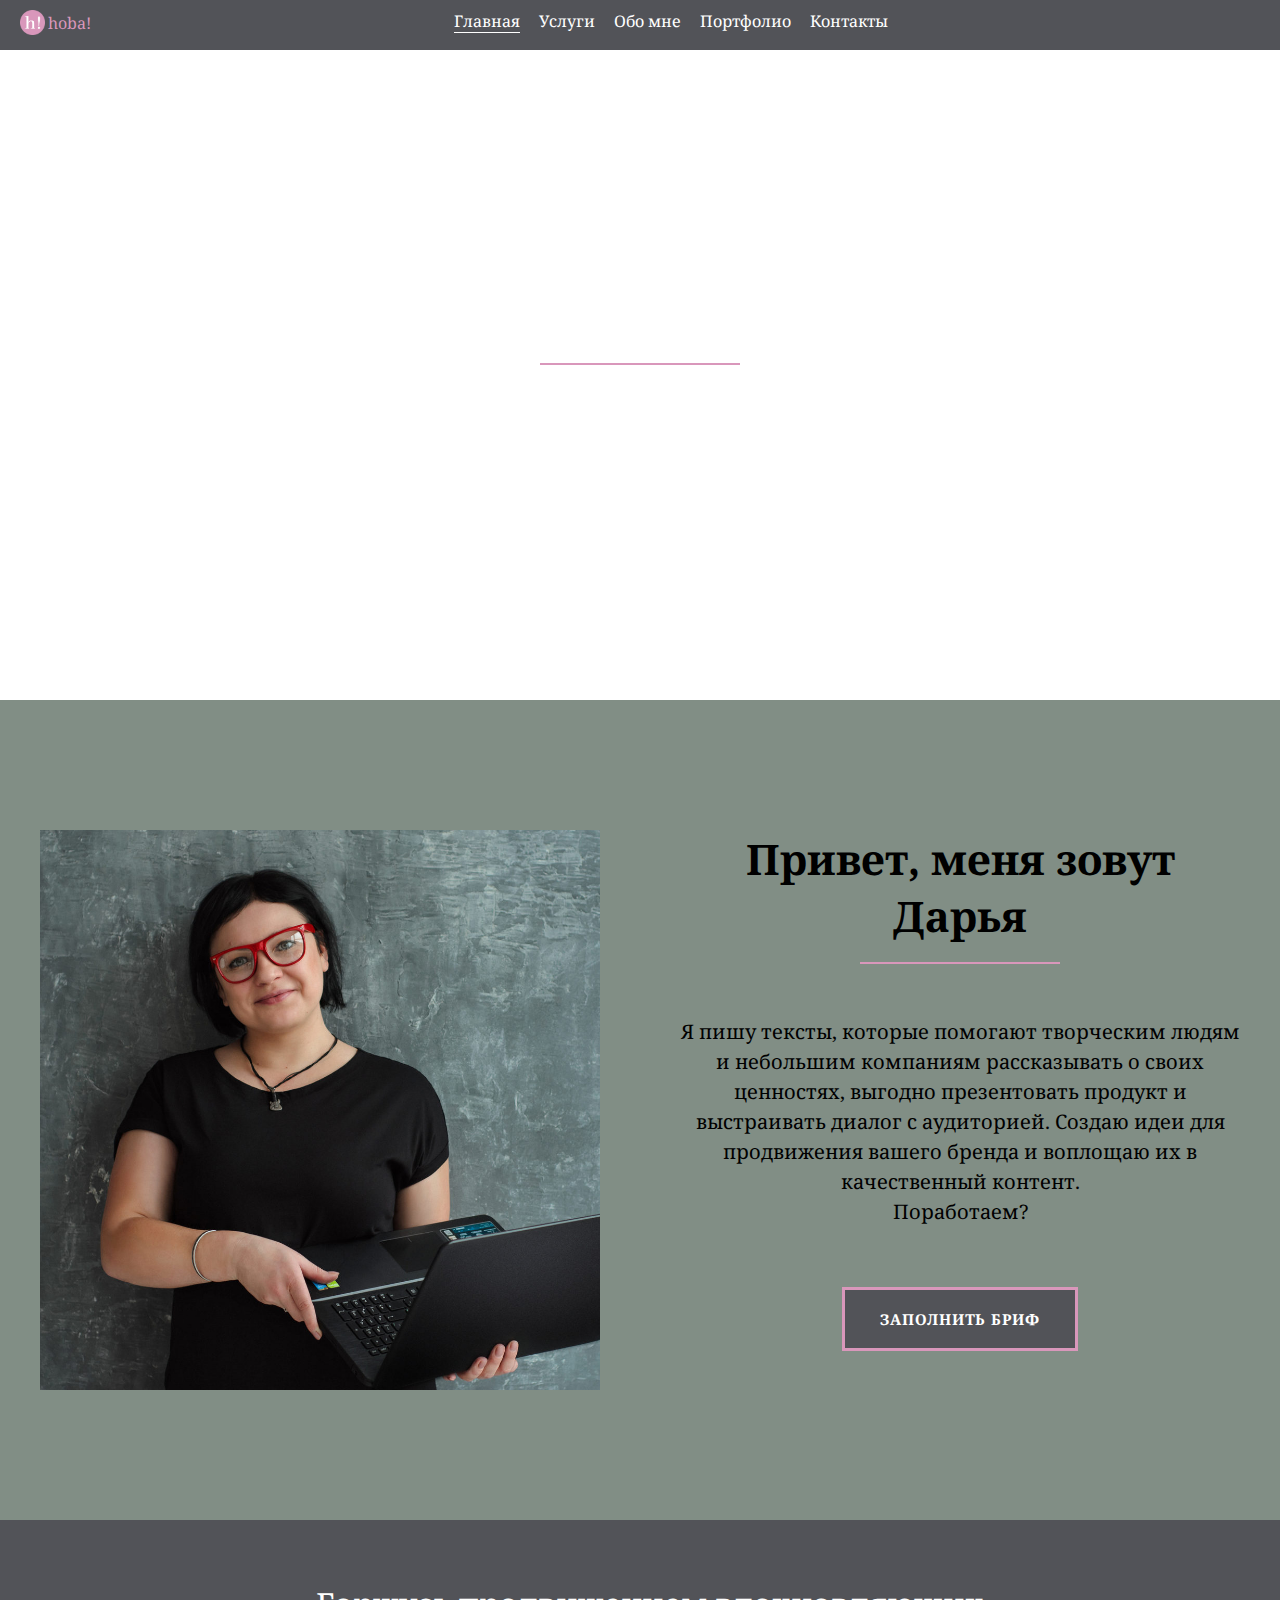
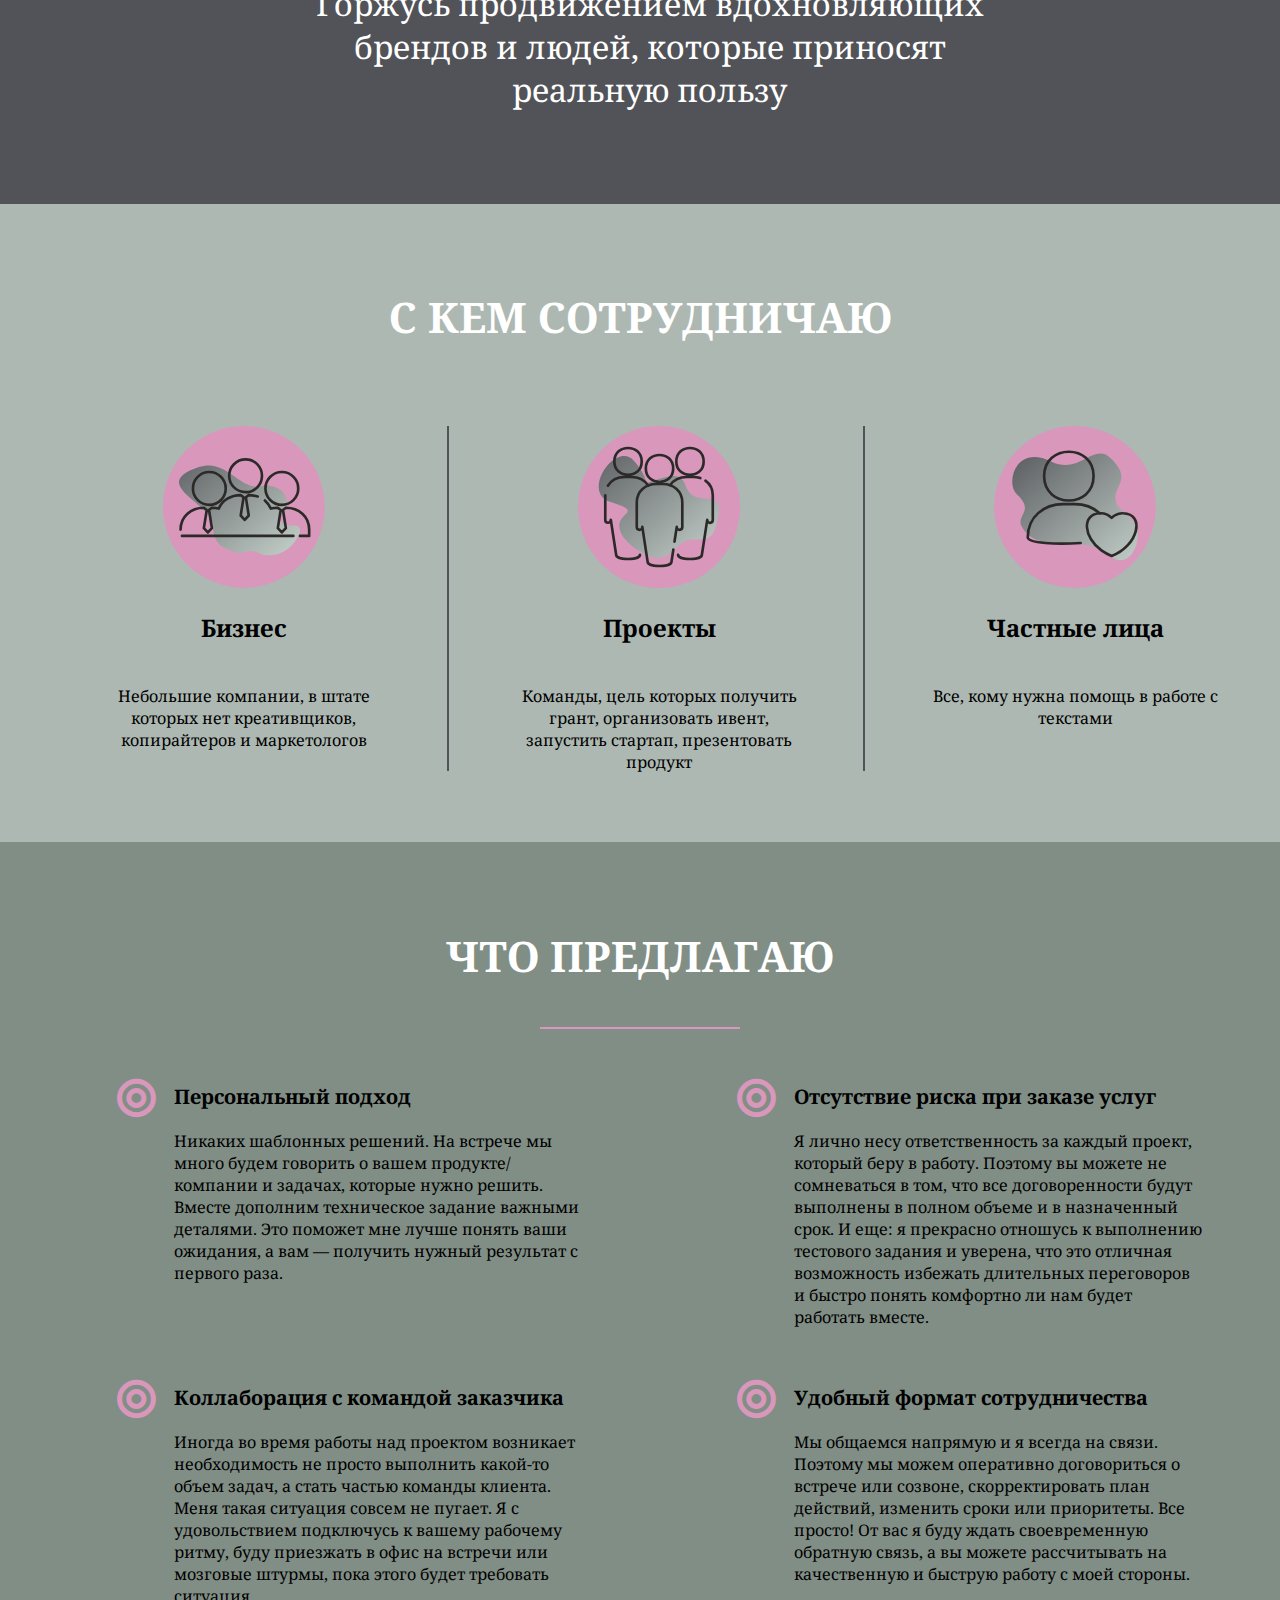
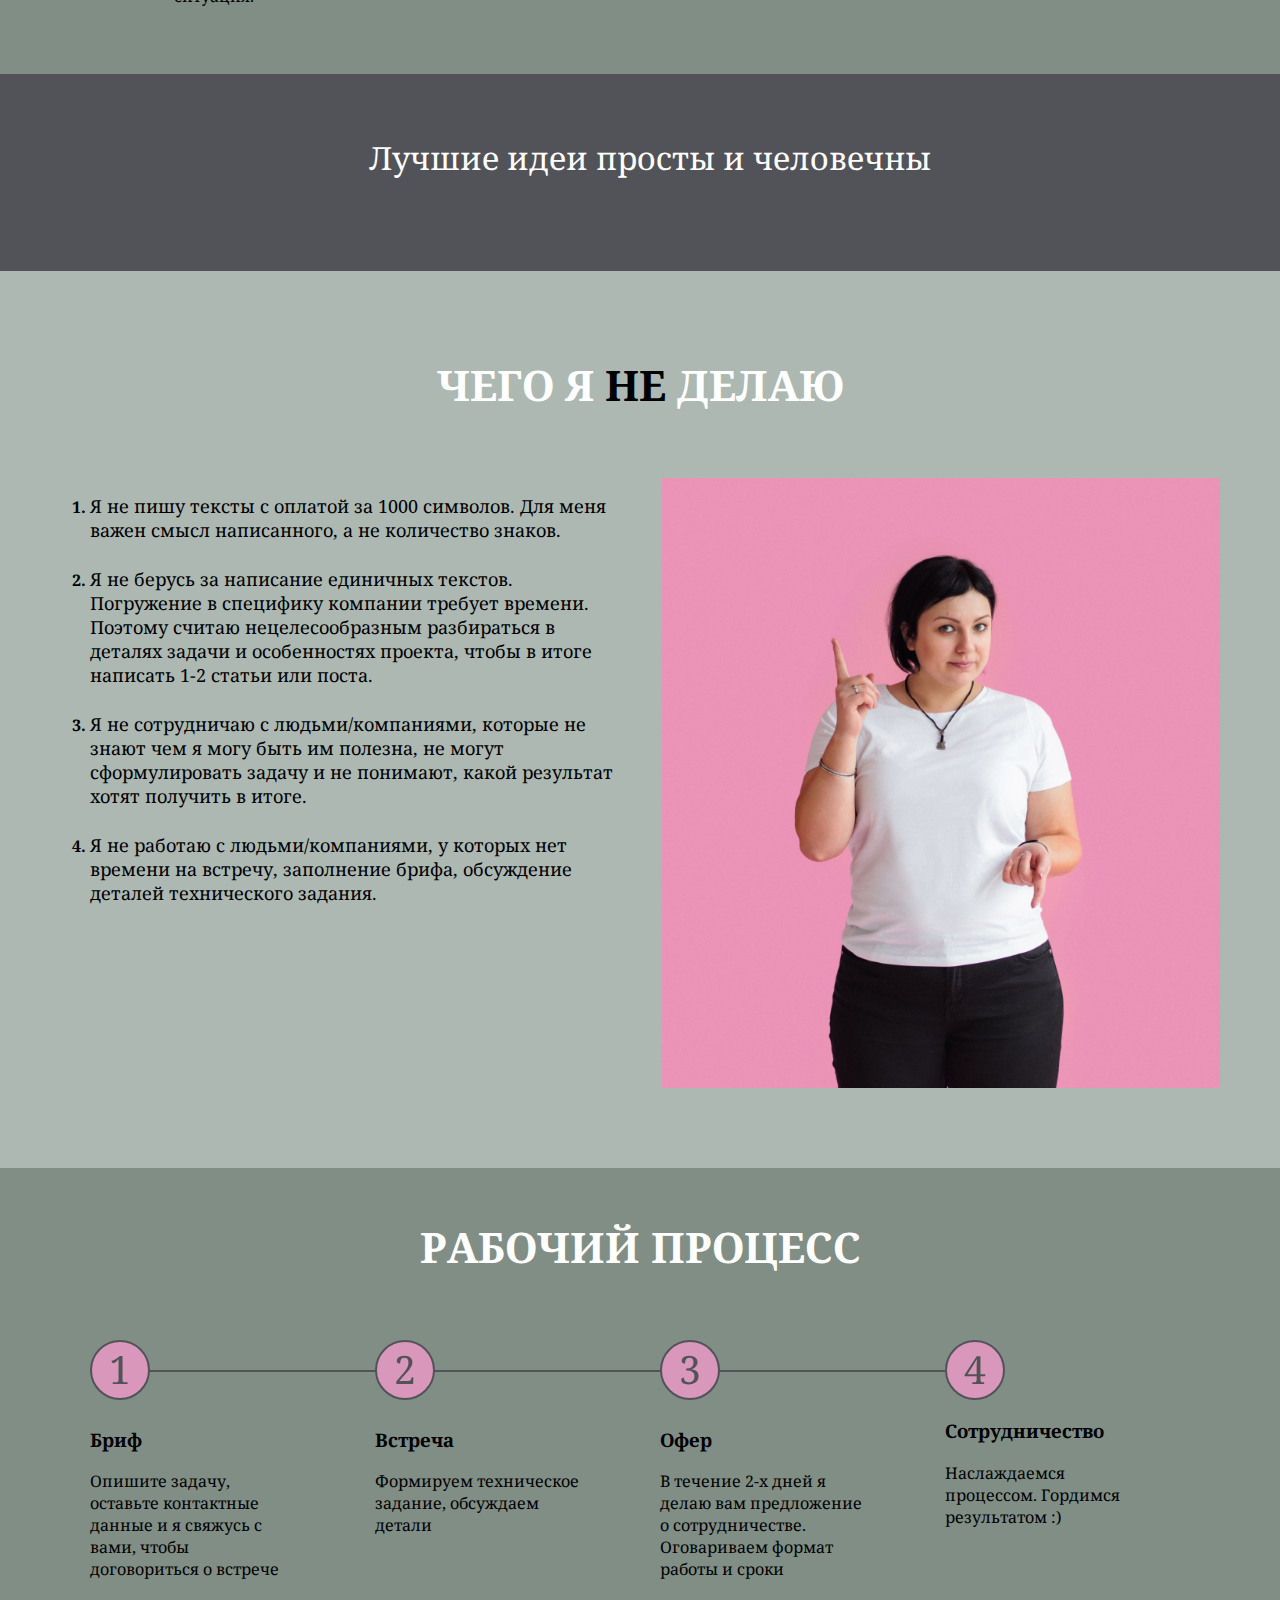
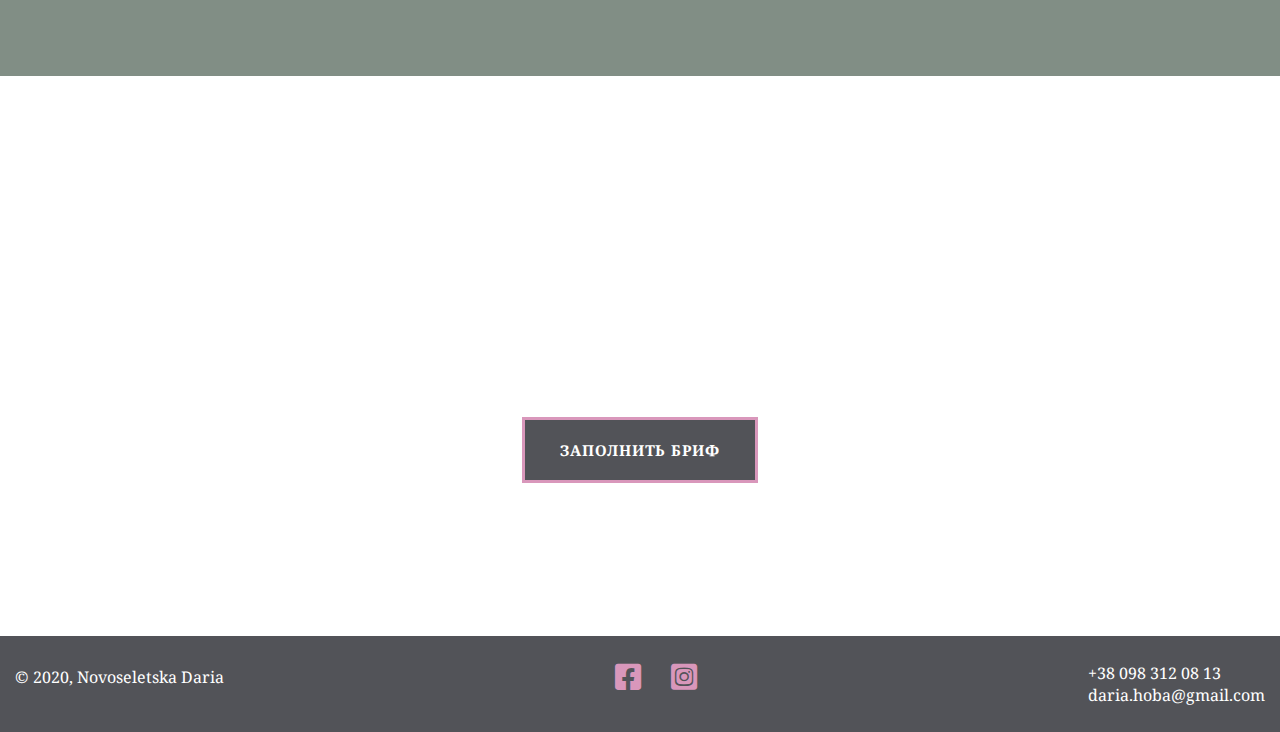
==== index.html @ 4390b363 "fixed small bugs in style" ====
<!DOCTYPE html>
<html lang="en">
<head>
    <meta charset="UTF-8">
    <meta name="viewport" content="width=device-width, initial-scale=1.0">
    <title>Сайт копирайтера</title>
    <link rel="stylesheet" href="./css/style.css">
    <link rel="preconnect" href="https://fonts.gstatic.com">
    <link href="https://fonts.googleapis.com/css2?family=Noto+Serif:ital,wght@0,400;1,700&display=swap" rel="stylesheet">
    <link rel="stylesheet" href="./css/font-awesome.min.css">
    <link rel="shortcut icon" type="image/ico" href="./img/favicon.ico"/>
</head>

<body>
    <header>
        <nav class="nav-container">
<!--Лого и название-->
            <a class="header-logo" href="/"><img src="./img/front-page/logo.png" alt="logo" width="25"/></a>
            <a class="header-text" href="">hoba!</a> 
<!--Меню сайта-->
            <ul class="header-menu">
                <li class="header-menu-item"><a href="index.html" class="active-menu">Главная</a></li>
                <li class="header-menu-item"><a href="services.html">Услуги</a></li>
                <li class="header-menu-item"><a href="about.html">Обо мне</a></li>
                <li class="header-menu-item"><a href="portfolio.html">Портфолио</a></li>
                <li class="header-menu-item"><a href="contacts.html">Контакты</a></li>
            </ul>
        </nav>
    </header>
    <main>

    <!--Шапка сайта-->
        <section class="top-section">
            <h1 class="top-section-name">Копирайтер Дарья Новоселецкая</h1>
            <hr class="top-section-line">
            <p class="top-section-descr">Тексты для креативных предпринимателей и малого бизнеса</p>
        </section>

    <!-- Блок 1 привет-->
        <section class="block-1-container">
            <img src="./img/front-page/my photo.png" alt="my photo" class="block-1-img">
            
            <div class="block-1-right">
                <h2 class="block-1-hello">Привет, меня зовут Дарья</h2>
                <hr class="block-1-line">
                <p class="block-1-deskr">
                    Я пишу тексты, которые помогают творческим людям и небольшим компаниям рассказывать о своих ценностях, выгодно презентовать продукт и выстраивать диалог с аудиторией. Создаю идеи для продвижения вашего бренда и воплощаю их в качественный контент.<br> Поработаем?
                </p>
                <a href="./brief.html" class="pink-btn">Заполнить бриф</a>
            </div>
        </section>

    <!--Блок 2 цитата 1-->
        <section class="block-2-container">
            <h2 class="block-2-name">Цитата</h2>
            <blockquote class="block-2-quote">
                Горжусь продвижением вдохновляющих брендов и людей, которые приносят реальную пользу
            </blockquote>
        </section>

    <!--Блок 3 сотрудничество-->
        <section class="block-3-container">
            <h2 class="block-3-name">С КЕМ СОТРУДНИЧАЮ</h2>
            <ul class="block-3-clients">
                <li class="block-3-clients-item block-3-line">
                    <img src="./img/front-page/01.svg" alt="business">
                    <h3 class="block-3-clients-item-name">Бизнес</h3>
                    <p class="block-3-clients-item-descr">Небольшие компании, в штате которых нет креативщиков, копирайтеров и маркетологов</p>
                </li>
                <li class="block-3-clients-item block-3-line">
                    <img src="./img/front-page/02.svg" alt="projects">
                    <h3 class="block-3-clients-item-name">Проекты</h3>
                    <p class="block-3-clients-item-descr">Команды, цель которых получить грант, организовать ивент, запустить стартап, презентовать продукт</p>
                </li>
                <li class="block-3-clients-item block-3-line">
                    <img src="./img/front-page/03.svg" alt="all another">
                    <h3 class="block-3-clients-item-name">Частные лица</h3>
                    <p class="block-3-clients-item-descr">Все, кому нужна помощь в работе с текстами</p>
                </li>
            </ul>
        </section>

    <!--Блок 4 что предлагаю-->
        <section class="block-4-container">
            <h2 class="block-4-name">ЧТО ПРЕДЛАГАЮ</h2>
            <hr class="block-4-line">
            <ul class="block-4-utp">
                <li class="block-4-utp-item">
                    <div class="block-4-utp-item-fa"><i class="fas fa-bullseye"></i></div>
                    <div>
                        <h3 class="block-4-utp-item-name">Персональный подход</h3>
                        <p>Никаких шаблонных решений. На встрече мы много будем говорить о вашем продукте/компании и задачах, которые нужно решить.
                        Вместе дополним техническое задание важными деталями. Это поможет мне лучше понять ваши ожидания, а вам — получить
                        нужный результат с первого раза.</p>
                    </div>
                </li>
                <li class="block-4-utp-item">
                    <div class="block-4-utp-item-fa"><i class="fas fa-bullseye"></i></div>
                    <div>
                        <h3 class="block-4-utp-item-name">Отсутствие риска при заказе услуг</h3>
                        <p>Я лично несу ответственность за каждый проект, который беру в работу. Поэтому вы можете не сомневаться в том, что все
                        договоренности будут выполнены в полном объеме и в назначенный срок.
                        И еще: я прекрасно отношусь к выполнению тестового задания и уверена, что это отличная возможность избежать длительных
                        переговоров и быстро понять комфортно ли нам будет работать вместе.</p>
                    </div>
                </li>
                <li class="block-4-utp-item">
                    <div class="block-4-utp-item-fa"><i class="fas fa-bullseye"></i></div>
                    <div>
                        <h3 class="block-4-utp-item-name">Коллаборация с командой заказчика</h3>
                        <p>Иногда во время работы над проектом возникает необходимость не просто выполнить какой-то объем задач, а стать частью
                        команды клиента. Меня такая ситуация совсем не пугает. Я с удовольствием подключусь к вашему рабочему ритму, буду
                        приезжать в офис на встречи или мозговые штурмы, пока этого будет требовать ситуация.</p>
                    </div>
                </li>
                <li class="block-4-utp-item">
                    <div class="block-4-utp-item-fa"><i class="fas fa-bullseye"></i></div>
                    <div>
                        <h3 class="block-4-utp-item-name">Удобный формат сотрудничества</h3>
                        <p>Мы общаемся напрямую и я всегда на связи.
                        Поэтому мы можем оперативно договориться о встрече или созвоне, скорректировать план действий, изменить сроки или
                        приоритеты.
                        Все просто! От вас я буду ждать своевременную обратную связь, а вы можете рассчитывать на качественную и быструю работу
                        с моей стороны.</p>
                    </div>
                </li>

            </ul>
        </section>

    <!--Блок 5 цитата 2-->
        <section class="block-5-container">
            <h2 class="block-5-name">Цитата</h2>
            <blockquote class="block-5-quote">Лучшие идеи просты и человечны</blockquote>
        </section>

    <!--Блок 6 не делаю-->
        <section class="block-6-container">
            <h2 class="block-6-name">ЧЕГО Я <span class="block-6-name-ne">НЕ</span> ДЕЛАЮ</h2>
            <div class="block-6-content">
                <ol class="block-6-content-text">
                    <li class="block-6-content-text-number">
                        <span class="block-6-content-text-descr">Я не пишу тексты с оплатой за 1000 символов. Для меня важен смысл написанного, а не количество знаков.</span>
                    </li>
                    <li class="block-6-content-text-number">
                        <span class="block-6-content-text-descr">Я не берусь за написание единичных текстов. Погружение в специфику компании требует времени. Поэтому считаю
                    нецелесообразным разбираться в деталях задачи и особенностях проекта, чтобы в итоге написать 1-2 статьи или поста.</span>
                    </li>
                    <li class="block-6-content-text-number">
                        <span class="block-6-content-text-descr">Я не сотрудничаю с людьми/компаниями, которые не знают чем я могу быть им полезна, не могут сформулировать задачу и не
                    понимают, какой результат хотят получить в итоге.</span>
                    </li>
                    <li class="block-6-content-text-number">
                        <span class="block-6-content-text-descr">Я не работаю с людьми/компаниями, у которых нет времени на встречу, заполнение брифа, обсуждение деталей технического
                    задания.</span> 
                    </li>
                </ol>
                <img src="./img/front-page/block-6-net.jpg" alt="my photo" class="block-6-content-img">
            </div>
        </section>

    <!--Блок 7 рабочий процесс-->
        <section class="block-7-container">
            <h2 class="block-7-name">РАБОЧИЙ ПРОЦЕСС</h2>
            <ul class="block-7-items">
                <li class="block-7-item-process">
                    <div class="block-7-number">1</div>
                    <div class="block-7-line"></div>
                    <h3 class="block-7-header">Бриф</h3>
                    <p class="block-7-descr">Опишите задачу, оставьте контактные данные и я свяжусь с вами, чтобы договориться о встрече</p>
                </li>
                <li class="block-7-item-process">
                    <div class="block-7-number">2</div>
                    <div class="block-7-line"></div>
                    <h3 class="block-7-header">Встреча</h3>
                    <p class="block-7-descr">Формируем техническое задание, обсуждаем детали</p>
                </li>
                <li class="block-7-item-process">
                    <div class="block-7-number">3</div>
                    <div class="block-7-line"></div>
                    <h3 class="block-7-header">Офер</h3>
                    <p class="block-7-descr">В течение 2-х дней я делаю вам предложение о сотрудничестве. Оговариваем формат работы и сроки</p>
                </li>
                <li class="block-7-item-process">
                    <div class="block-7-number">4 </div>
                    <h3 class="block-7-header">Сотрудничество</h3>
                    <p class="block-7-descr">Наслаждаемся процессом. Гордимся результатом :)</p>
                </li>
            </ul>
        </section>

    <!--Блок 8 бриф-->
        <section class="block-8-container">
            <div class="block-8-content">
                <h2 class="block-8-name">НАЧНЕМ?</h2>
                <p class="block-8-descr">Если у вас есть задачи для меня, расскажите о них прямо сейчас!</p>
                <div class=" block-8-btn">
                    <a href="./brief.html"class="pink-btn">Заполнить бриф</a>
                </div>
            </div>
        </section>
    </main>

<!--Футер-->
    <footer class="footer">
        <p class="footer-name">© 2020, Novoseletska Daria</p>

        <ul class="footer-social">
            <li><a href="https://www.facebook.com/novoseletskayadp"><i class="fab fa-facebook-square"></i></a></li>
            <li><a href="https://www.instagram.com/da_ledaidai"><i class="fab fa-instagram-square"></i></a></li>
        </ul>

        <ul class="footer-contacts">
            <li><a href="tel:+380983120813" class="footer-contacts-tel">+38 098 312 08 13</a></li>
            <li><a href="mailto:daria.hoba@gmail.com" class="footer-contacts-e-mail">daria.hoba@gmail.com</a></li>
        </ul>
    </footer>
</body>
</html>
---- css/style.css ----
:root {
  /* background */
  --c-grey: #818e85;
  --c-grey-dark: #525358;
  --c-grey-light: #adb8b2;
  --c-pink: #d997bb;

  /* text */
  --txt-c-black: #000;
  --txt-c-white: #fff;
  --txt-c-pink: #d997bb;

  --animation-transition: all 0.2s ease-in-out;
}

html {
  scroll-behavior: smooth;
}

body {
  font-family: "Noto Serif", serif;
  box-sizing: border-box;
  margin: 0;
}

* {
  box-sizing: border-box;
}

/* COMMON */
.pink-btn {
  background: var(--c-grey-dark);
  border: 3px solid;
  border-color: var(--c-pink);
  font-weight: bold;
  font-size: 15px;
  line-height: 18px;
  letter-spacing: 0.05em;
  text-transform: uppercase;
  color: var(--txt-c-white);
  padding: 20px 35px;
  outline: none;
  cursor: pointer;
  text-decoration: none;
  transition: var(--animation-transition);
}

/* FRONT PAGE*/

.nav-container {
  background: var(--c-grey-dark);
  display: flex;
  flex-direction: row;
  padding: 10px 15px 10px 10px;
  position: fixed;
  top: 0;
  width: 100%;
}
.header-logo {
  padding-left: 10px;
}
.header-text {
  text-decoration: none;
  color: var(--txt-c-pink);
  padding-left: 3px;
  padding-top: 2px;
}

.header-menu {
  list-style-type: none;
  margin: 0;
  padding: 0;
  text-decoration: none;
  color: var(--txt-c-white);
  width: 100%;
  text-align: center;
}

.header-menu-item {
  display: inline-block;
  padding-right: 15px;
  transition: var(--animation-transition);
}

.header-menu-item > a {
  text-decoration: none;
}

.header-menu-item > a:link {
  color: var(--txt-c-white);
}

.header-menu-item > a:visited {
  color: var(--txt-c-white);
}

.header-menu-item > a:hover {
  color: var(--txt-c-pink);
}

.active-menu {
  color: var(--c-pink);
  border-bottom: 0.07em solid;
}

.top-section {
  background-image: url(../img/front-page/shapka.jpg);
  width: 100%;
  height: 700px;
  background-size: cover;
  background-repeat: no-repeat;
  background-attachment: fixed;
}
.top-section-name {
  margin: 0;
  font-size: 50px;
  text-align: center;
  color: var(--txt-c-white);
  padding-top: 250px;
  text-transform: uppercase;
}

.top-section-line {
  width: 200px;
  text-align: center;
  margin-top: 45px;
  margin-bottom: 45px;
  border: none;
  color: var(--c-pink);
  background-color: var(--c-pink);
  height: 2px;
}

.top-section-descr {
  font-size: 26px;
  text-align: center;
  color: var(--txt-c-white);
}

.block-1-container {
  display: flex;
  flex-direction: row;
  justify-content: space-around;
  background-color: var(--c-grey);
  padding-top: 130px;
  padding-bottom: 130px;
}

.block-1-img {
  display: flex;
  align-items: center;
  height: 560px;
}

.block-1-right {
  display: flex;
  flex-direction: column;
  box-sizing: border-box;
  align-items: center;
  width: 560px;
}
.block-1-hello {
  font-size: 42px;
  text-align: center;
  color: var(--txt-c-black);
  margin-top: 0;
  margin-bottom: 10px;
}

.block-1-line {
  width: 200px;
  text-align: center;
  border: none;
  color: var(--c-pink);
  background-color: var(--c-pink);
  height: 2px;
}

.block-1-deskr {
  font-size: 20px;
  text-align: center;
  color: var(--txt-c-black);
  line-height: 1.5em;
  margin-top: 45px;
  margin-bottom: 60px;
}

.block-2-container {
  background-color: var(--c-grey-dark);
  margin: 0;
  display: flex;
  flex-direction: row;
  justify-content: center;
}

.block-2-name {
  margin: 0;
  color: var(--c-grey-dark);
  font-size: 5px;
}

.block-2-quote {
  box-sizing: content-box;
  font-size: 32px;
  line-height: 1.35;
  color: var(--txt-c-white);
  text-align: center;
  padding-bottom: 60px;
  padding-top: 30px;
  width: 750px;
}

.block-3-container {
  background-color: var(--c-grey-light);
  display: flex;
  flex-direction: column;
  box-sizing: border-box;
}

.block-3-name {
  font-size: 42px;
  color: var(--txt-c-white);
  text-align: center;
  padding-top: 50px;
  padding-bottom: 30px;
}

.block-3-clients {
  display: flex;
  flex-direction: row;
  justify-content: space-between;
  list-style-type: none;
  padding-bottom: 55px;
}

.block-3-clients-item {
  display: flex;
  flex-direction: column;
  align-items: center;
  width: 33%;
}

.block-3-line {
  border-right: 2px solid var(--c-grey-dark);
  height: 345px;
}

.block-3-line:last-child {
  border-right: none;
}

.block-3-clients-item-name {
  font-size: 24px;
  line-height: 1.35;
  color: var(--txt-c-black);
}

.block-3-clients-item-descr {
  text-align: center;
  width: 290px;
}

.block-4-container {
  background-color: var(--c-grey);
  display: flex;
  flex-direction: column;
  box-sizing: border-box;
}

.block-4-name {
  font-size: 42px;
  color: var(--txt-c-white);
  text-align: center;
  padding-top: 50px;
  padding-bottom: 0;
}

.block-4-line {
  width: 200px;
  text-align: center;
  border: none;
  color: var(--c-pink);
  background-color: var(--c-pink);
  height: 2px;
}

.block-4-utp {
  display: flex;
  flex-wrap: wrap;
  justify-content: space-around;
  padding-bottom: 25px;
}

.block-4-utp-item {
  display: flex;
  flex-direction: row;
  width: 40%;
  padding: 10px 15px;
  list-style-type: none;
}

.block-4-utp-item-name {
  color: var(--txt-c-black);
  font-size: 20px;
  line-height: 1.35;
}

.fa-bullseye {
  color: var(--c-pink);
  font-size: 40px;
}

.block-4-utp-item-fa {
  margin-right: 18px;
  margin-top: 15px;
}

.block-5-container {
  background-color: var(--c-grey-dark);
  margin: 0;
  display: flex;
  flex-direction: row;
  justify-content: center;
}

.block-5-name {
  margin: 0;
  color: var(--c-grey-dark);
  font-size: 5px;
}

.block-5-quote {
  box-sizing: content-box;
  font-size: 32px;
  line-height: 1.35;
  color: var(--txt-c-white);
  text-align: center;
  padding-bottom: 60px;
  padding-top: 30px;
  width: 750px;
}

.block-6-container {
  display: flex;
  flex-direction: column;
  box-sizing: border-box;
  background-color: var(--c-grey-light);
}

.block-6-name {
  font-size: 42px;
  color: var(--txt-c-white);
  text-align: center;
  padding-top: 50px;
  padding-bottom: 0;
}

.block-6-name-ne {
  color: var(--txt-c-black);
}

.block-6-content {
  display: flex;
  flex-direction: row;
  margin-top: 30px;
}

.block-6-content-img {
  height: 610px;
  margin-right: 60px;
  margin-bottom: 80px;
}

.block-6-content-text {
  box-sizing: border-box;
  font-size: 16px;
  padding-right: 40px;
  margin-left: 50px;
}

.block-6-content-text-number {
  font-weight: bold;
  padding-bottom: 25px;
}

.block-6-content-text-descr {
  font-weight: normal;
  font-size: 18px;
}

.block-7-container {
  background-color: var(--c-grey);
}

.block-7-name {
  font-size: 42px;
  color: var(--txt-c-white);
  text-align: center;
  margin-top: 0;
  padding-top: 50px;
  padding-bottom: 30px;
}

.block-7-items {
  display: flex;
  flex-direction: row;
  list-style-type: none;
  justify-content: center;
  max-width: 1400px;
  padding-bottom: 80px;
  margin-bottom: 0;
}

.block-7-item-process {
  width: 23%;
}

.block-7-number {
  width: 60px;
  height: 60px;
  font-size: 39px;
  color: var(--c-grey-dark);
  border: 2px solid;
  border-color: var(--c-grey-dark);
  background: var(--c-pink);
  position: relative;
  border-radius: 100%;
  text-align: center;
}

.block-7-line {
  height: 2px;
  background-color: var(--c-grey-dark);
  margin-top: -30px;
  margin-bottom: 55px;
}

.block-7-descr {
  width: 210px;
}

.block-8-container {
  background-image: url(../img/front-page/block-8-brief.jpg);
  width: 100%;
  height: 560px;
  background-size: cover;
  background-repeat: no-repeat;
  background-attachment: fixed;
}

.block-8-content {
  padding-top: 85px;
}

.block-8-name {
  font-size: 44px;
  color: var(--txt-c-white);
  text-align: center;
  padding-top: 50px;
  margin-top: 0;
}

.block-8-descr {
  font-size: 24px;
  color: var(--txt-c-white);
  width: 600px;
  text-align: center;
  margin-left: auto;
  margin-right: auto;
  margin-bottom: 65px;
}

.block-8-btn {
  text-align: center;
}

.footer {
  background-color: var(--c-grey-dark);
  display: flex;
  flex-direction: row;
  justify-content: space-between;
  padding: 10px 15px;
}
.footer-name {
  color: var(--txt-c-white);
  font-size: 16px;
  padding-top: 4px;
}
.footer-social {
  list-style-type: none;
  display: flex;
  flex-direction: row;
  justify-content: space-around;
  cursor: pointer;
}

.fa-facebook-square {
  font-size: 30px;
  padding-right: 30px;
  color: var(--c-pink);
}

.fa-instagram-square {
  font-size: 30px;
  color: var(--c-pink);
}

.footer-contacts {
  display: flex;
  flex-direction: column;
  list-style-type: none;

  color: var(--txt-c-white);
  cursor: pointer;
}

.footer-contacts-tel {
  color: var(--txt-c-white);
  text-decoration: none;
}

.footer-contacts-tel:visited {
  color: var(--txt-c-white);
  text-decoration: none;
}
.footer-contacts-tel:hover {
  color: var(--c-pink);
}

.footer-contacts-e-mail {
  color: var(--txt-c-white);
  text-decoration: none;
}
.footer-contacts-e-mail:visited {
  color: var(--txt-c-white);
  text-decoration: none;
}
.footer-contacts-e-mail:hover {
  color: var(--c-pink);
}

/* SERVICES PAGE*/
.services-container {
  background-color: var(--c-grey);
}

.services-name {
  font-size: 42px;
  color: var(--txt-c-white);
  text-align: center;
  padding-top: 50px;
  padding-bottom: 0;
  padding-left: 30px;
  padding-bottom: 30px;
}

.services-items {
  list-style-type: none;
  display: flex;
  flex-wrap: wrap;
  justify-content: space-around;
  padding-bottom: 25px;
  margin-bottom: 0;
}

.services-item-box {
  width: 30%;
  text-align: center;
  padding-bottom: 60px;
}

.price-container {
  background-color: var(--c-grey-light);
  margin-top: 0;
  padding: 30px;
}

.price-header {
  margin-top: 0;
}

.price-line {
  height: 2px;
  background-color: var(--c-pink);
  width: 600px;
  text-align: center;
  margin-top: 45px;
  margin-bottom: 45px;
  border: none;
}

.price-header {
  color: var(--txt-c-white);
  font-size: 22px;
  width: 50%;
  margin-left: auto;
  margin-right: auto;
}

.price-dscr {
  font-size: 14px;
  width: 50%;
  margin-left: auto;
  margin-right: auto;
}

.question-container {
  background-image: url(../img/services/backdr.jpg);
  width: 100%;
  height: 560px;
  background-size: cover;
  background-repeat: no-repeat;
  background-attachment: fixed;
}

.question-name {
  font-size: 44px;
  color: var(--txt-c-white);
  text-align: center;
  padding-top: 50px;
  margin-top: 0;
  padding-top: 130px;
}

.question-descr {
  font-size: 24px;
  color: var(--txt-c-white);
  text-align: center;
}

.question-items {
  list-style-type: none;
  display: flex;
  flex-direction: row;
  margin-top: 95px;
  padding: 0;
  margin-left: auto;
  margin-right: auto;
}

.question-items-btn-1 {
  width: 50%;
  margin-right: 10%;
  text-align: right;
}

.question-items-btn-2 {
  width: 50%;
}

/* ABOUT PAGE*/
.about-block-1-container {
  background-image: url(../img/about/cover.jpg);
  height: 96vh;
  width: 100%;
  background-size: cover;
  background-repeat: no-repeat;
  margin-bottom: 0;
}

.about-block-1-text {
  display: flex;
  flex-direction: column;
  position: absolute;
  bottom: 70px;
  left: 20px;
  right: 20px;
  max-width: 520px;
  text-align: left;
}

.about-block-1-name {
  background-color: var(--c-pink);
  color: var(--txt-c-black);
  font-size: 36px;
  margin-bottom: 20px;
  padding: 9px 16px 10px;
  display: inline-block;
}

.about-block-1-deskr {
  background-color: var(--c-grey-light);
  padding: 15px 16px 14px;
  display: inline-block;
  margin: 0;
}

.about-block-2-container {
  background-color: var(--c-grey);
}

.about-block-2-header {
  font-size: 42px;
  color: var(--txt-c-white);
  text-align: center;
  padding-top: 70px;
  padding-bottom: 0;
  padding-left: 30px;
  padding-bottom: 30px;
  margin-top: 0;
}

.about-block-2-content {
  display: flex;
  flex-direction: row;
  justify-content: center;
}
.about-block-2-items-left {
  list-style-type: none;
  display: flex;
  flex-wrap: wrap;
  justify-content: space-around;
  padding: 25px 40px;
  width: 30%;
}

.about-block-2-photo {
  height: 670px;
  padding-top: 48px;
}

.about-block-2-items-right {
  list-style-type: none;
  display: flex;
  flex-wrap: wrap;
  justify-content: space-around;
  padding: 25px 40px;
  width: 30%;
}

.contact-container-block-1 {
  background-image: url(../img/contacts/cover.jpg);
  width: 100%;
  height: 450px;
  background-size: 100%;
  background-repeat: no-repeat;
}

.contact-container-block-1-header {
  font-size: 72px;
  color: var(--txt-c-white);
  text-align: center;
  margin-top: 0;
  padding-top: 150px;
}

.contact-container-block-2 {
  background-color: var(--c-grey);
}

.contact-container-block-2-header {
  font-size: 30px;
  text-align: center;
  margin-top: 0;
  padding-top: 70px;
}

.contact-container-block-2-content {
  display: flex;
  flex-direction: row;
  justify-content: center;
}

.contact-container-block-2-left {
  font-size: 30px;
  color: var(--txt-c-black);
  width: 45%;
  padding: 50px;
}
.contact-container-block-2-left-data {
  list-style-type: none;
  color: var(--txt-c-black);
}

.contact-container-block-2-left-data > li > a {
  text-decoration: none;
  color: var(--txt-c-black);
}

.contact-container-block-2-left-data > li > a:visited {
  text-decoration: none;
  color: var(--txt-c-black);
}

.contact-container-block-2-left-data > li > a:hover {
  color: var(--c-pink);
}

.contact-container-block-2-right {
  padding: 50px;
}

.contact-container-block-2-left-social {
  list-style-type: none;
  display: flex;
  flex-direction: row;
}

/* BRIEF PAGE*/
.brief-container {
  background-color: var(--c-grey-dark);
  text-align: center;
  padding: 100px;
}

/* PORTFOLIO PAGE*/
.portfolio-1-block {
  background-color: var(--c-grey);
}

.portfolio-1-block-name {
  font-size: 42px;
  color: var(--txt-c-white);
  text-align: center;
  padding-top: 70px;
}

.portfolio-1-block-descr {
  font-size: 24px;
  color: var(--txt-c-black);
  text-align: center;
  margin-bottom: 0;
}

.portfolio-2-block {
  background-color: var(--c-grey);
}

.portfolio-2-block-items {
  list-style-type: none;
  margin: 0;
  display: flex;
  flex-wrap: wrap;
  padding: 10px 15px;
  justify-content: center;
}

.portfolio-2-block-item-name {
  font-size: 36px;
  color: var(--txt-c-pink);
  text-align: center;
}

.portfolio-2-block-item-descr {
  text-align: center;
}

.portfolio-2-block-item-project {
  width: 50%;
  padding-top: 50px;
  padding-right: 15px;
}

.portfolio-2-block-item-project > img {
  width: 100%;
}

.portfolio-2-block-item-link {
  cursor: pointer;
  text-decoration: none;
}

/* PORTFOLIO-NAMING PAGE*/

.portfolio-naming-container {
  background-color: var(--c-grey);
  display: flex;
  flex-direction: row;
  justify-content: center;
  padding: 70px;
}

.swiper-container {
  width: 600px;
  height: 400px;
  margin-top: auto;
  margin-bottom: auto;
}

.portfolio-naming-left-column {
  width: 60%;
  display: flex;
  justify-content: center;
  align-items: center;
}

.portfolio-naming-right-column {
  width: 40%;
  padding-right: 30px;
  padding-left: 20px;
}

.portfolio-naming-right-column-name {
  font-size: 24px;
  color: var(--txt-c-white);
}

.portfolio-naming-right-column-link {
  text-decoration: none;
  color: #b8424b;
}

.portfolio-naming-right-column-link:visited {
  text-decoration: none;
  color: #b8424b;
}

/* PORTFOLIO-CATALOG PAGE*/
.portfolio-catalog-container {
  background-color: var(--c-grey);
  display: flex;
  flex-direction: row;
  justify-content: center;
  padding: 70px;
}

.swiper-container {
  width: 600px;
  height: 400px;
  margin-top: auto;
  margin-bottom: auto;
}

.portfolio-catalog-left-column {
  width: 60%;
  display: flex;
  justify-content: center;
  align-items: center;
}

.portfolio-catalog-right-column {
  width: 40%;
  padding-right: 30px;
  padding-left: 20px;
}

.portfolio-catalog-right-column-name {
  font-size: 24px;
  color: var(--txt-c-white);
}

.portfolio-catalog-right-column-link {
  text-decoration: none;
  color: #b8424b;
}

.portfolio-catalog-right-column-link:visited {
  text-decoration: none;
  color: #b8424b;
}

/* PORTFOLIO-SOCIAL PAGE*/
.portfolio-social-container {
  background-color: var(--c-grey);
  display: flex;
  flex-direction: row;
  justify-content: center;
  padding: 70px;
}

.swiper-container {
  width: 600px;
  height: 400px;
  margin-top: auto;
  margin-bottom: auto;
}

.portfolio-social-left-column {
  width: 60%;
  display: flex;
  justify-content: center;
  align-items: center;
}

.portfolio-social-right-column {
  width: 40%;
  padding-right: 30px;
  padding-left: 20px;
}

.portfolio-social-right-column-name {
  font-size: 24px;
  color: var(--txt-c-white);
}

/* PORTFOLIO-VIDEO PAGE*/
.portfolio-video-container {
  background-color: var(--c-grey);
  display: flex;
  flex-direction: row;
  justify-content: center;
  padding: 70px;
}

.swiper-container {
  width: 600px;
  height: 400px;
  margin-top: auto;
  margin-bottom: auto;
}

.portfolio-video-left-column {
  width: 60%;
  display: flex;
  justify-content: center;
  align-items: center;
}

.portfolio-video-right-column {
  width: 40%;
  padding-right: 30px;
  padding-left: 20px;
}

.portfolio-video-right-column-name {
  font-size: 24px;
  color: var(--txt-c-white);
}

.portfolio-video-right-column-link {
  text-decoration: none;
  color: #b8424b;
}

.portfolio-video-right-column-link:visited {
  text-decoration: none;
  color: #b8424b;
}

/* PORTFOLIO-SCRIPTS PAGE*/
.portfolio-scripts-container {
  background-color: var(--c-grey);
  display: flex;
  flex-direction: row;
  justify-content: center;
  padding: 70px;
}

.swiper-container {
  width: 600px;
  height: 400px;
  margin-top: auto;
  margin-bottom: auto;
}

.portfolio-scripts-left-column {
  width: 60%;
  display: flex;
  justify-content: center;
  align-items: center;
}

.portfolio-scripts-right-column {
  width: 40%;
  padding-right: 30px;
  padding-left: 20px;
}

.portfolio-scripts-right-column-name {
  font-size: 24px;
  color: var(--txt-c-white);
}

/* PORTFOLIO-STICKERPACKS PAGE*/
.portfolio-stickerpacks-container {
  background-color: var(--c-grey);
  display: flex;
  flex-direction: row;
  justify-content: center;
  padding: 70px;
}

.swiper-container {
  width: 600px;
  height: 400px;
  margin-top: auto;
  margin-bottom: auto;
}

.portfolio-stickerpacks-left-column {
  width: 60%;
  display: flex;
  justify-content: center;
  align-items: center;
}

.portfolio-stickerpacks-right-column {
  width: 40%;
  padding-right: 30px;
  padding-left: 20px;
}

.portfolio-stickerpacks-right-column-name {
  font-size: 24px;
  color: var(--txt-c-white);
}

/* PORTFOLIO-GOOGLE PAGE*/
.portfolio-google-container {
  background-color: var(--c-grey);
  display: flex;
  flex-direction: row;
  justify-content: center;
  padding: 70px;
}

.swiper-container {
  width: 600px;
  height: 400px;
  margin-top: auto;
  margin-bottom: auto;
}

.portfolio-google-left-column {
  width: 60%;
  display: flex;
  justify-content: center;
  align-items: center;
}

.portfolio-google-right-column {
  width: 40%;
  padding-right: 30px;
  padding-left: 20px;
}

.portfolio-google-right-column-name {
  font-size: 24px;
  color: var(--txt-c-white);
}

.portfolio-google-right-column-link {
  text-decoration: none;
  color: #b8424b;
}
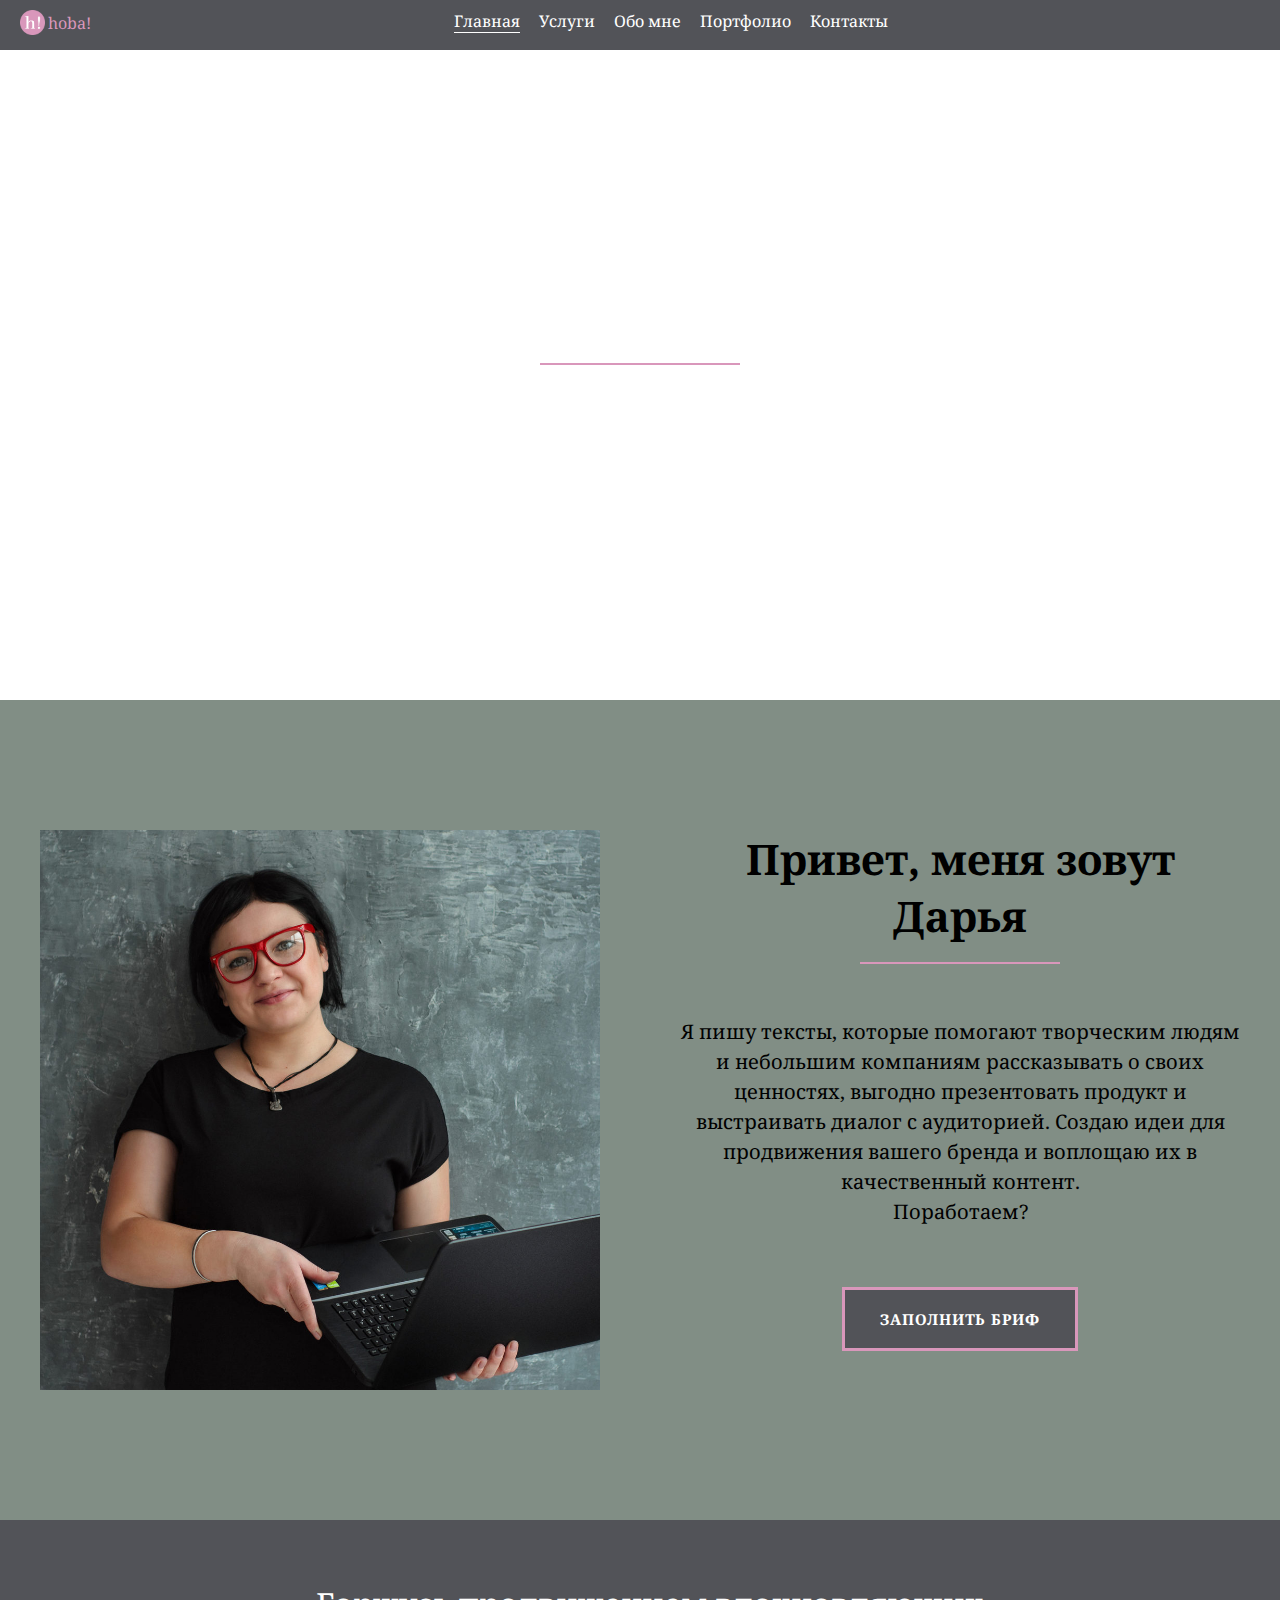
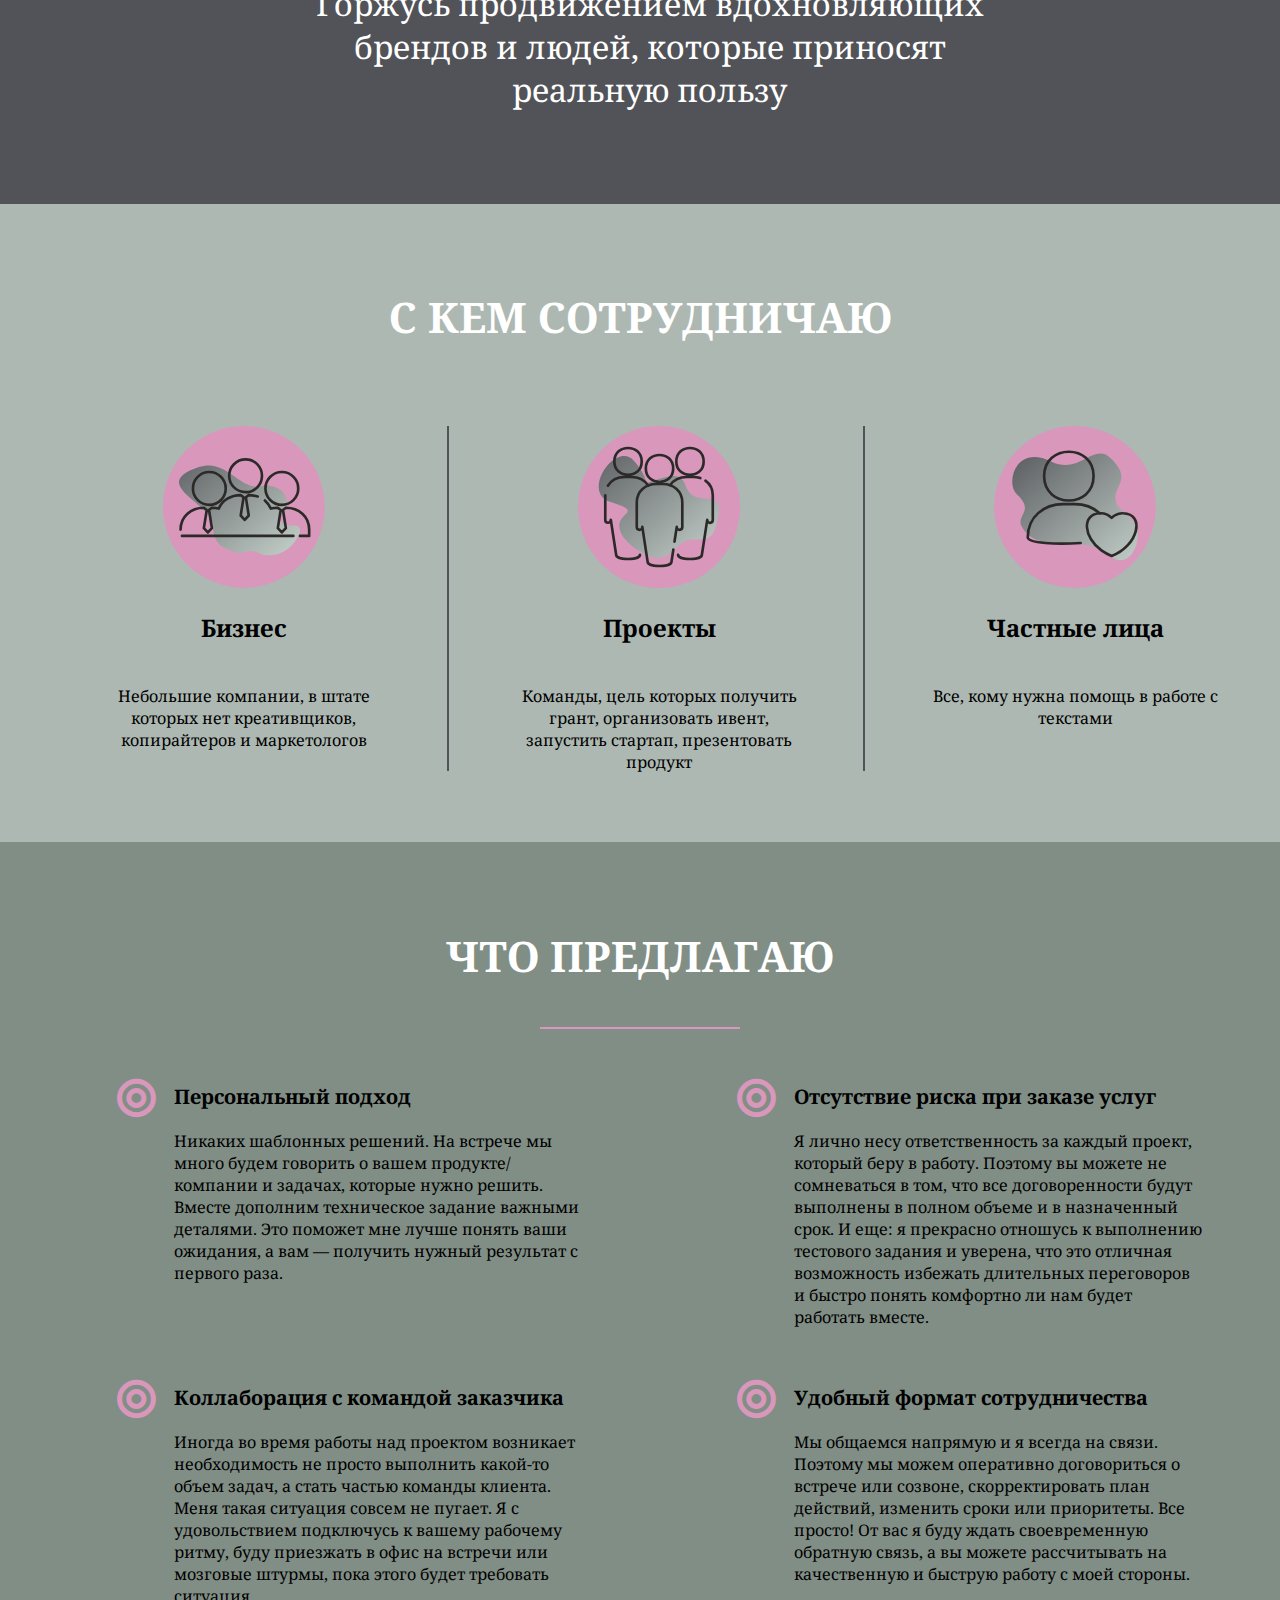
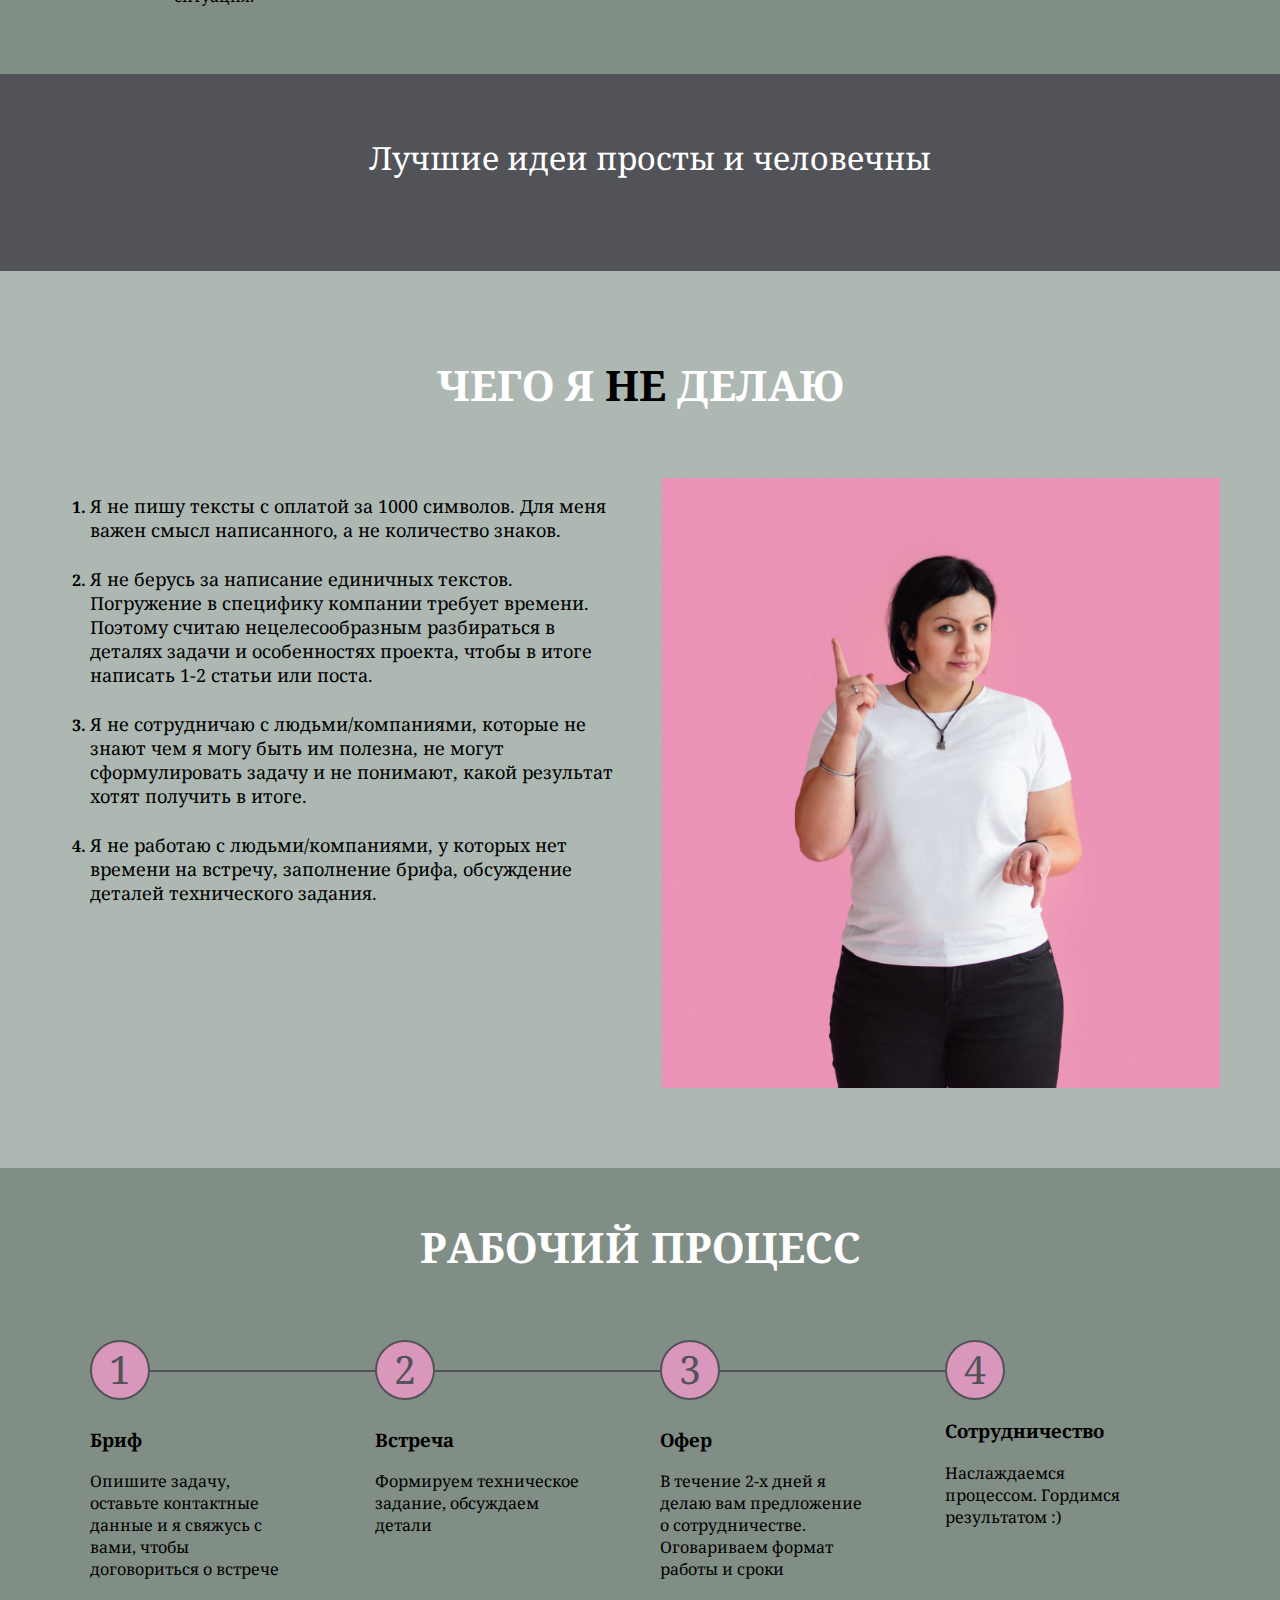
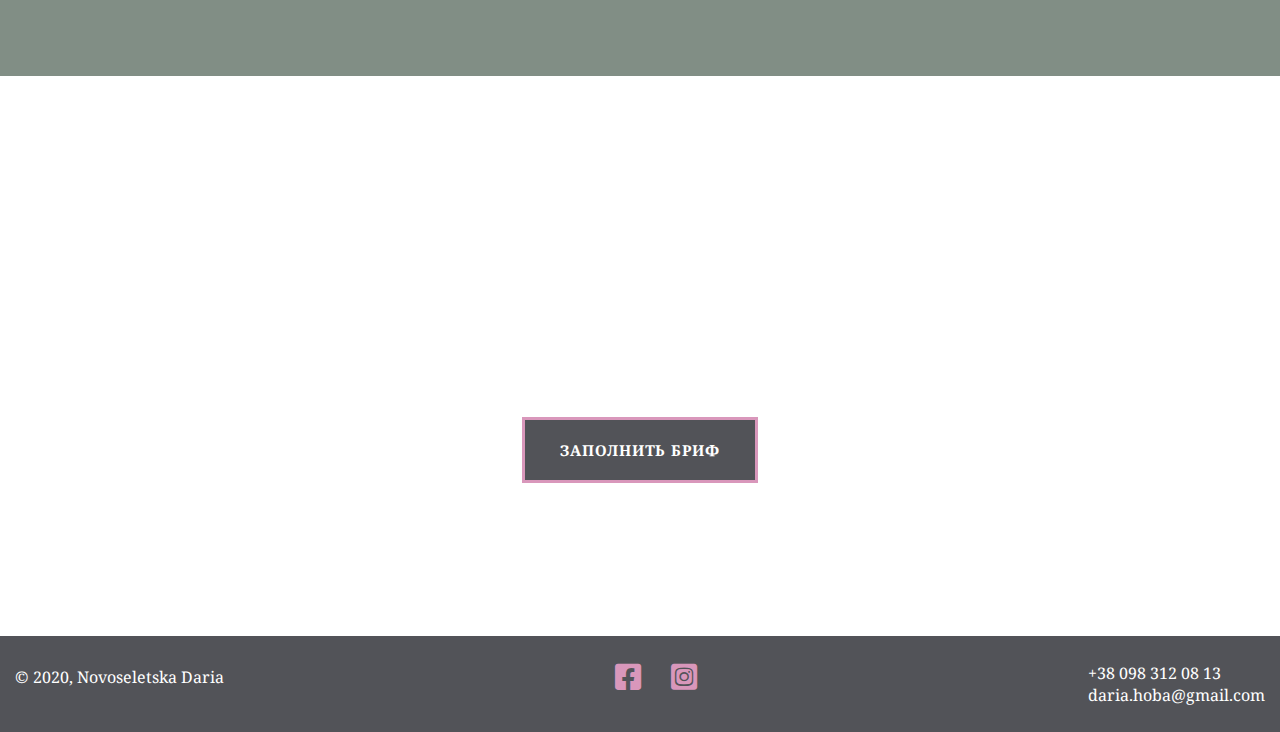
==== commit 9053aa65: "Add alt for the photo" ====
--- a/index.html
+++ b/index.html
@@ -15,8 +15,8 @@
     <header>
         <nav class="nav-container">
 <!--Лого и название-->
-            <a class="header-logo" href="/"><img src="./img/front-page/logo.png" alt="logo" width="25"/></a>
-            <a class="header-text" href="">hoba!</a> 
+            <a class="header-logo" href="./index.html"><img src="./img/front-page/logo.png" alt="logo" width="25"/></a>
+            <a class="header-text" href="./index.html">hoba!</a> 
 <!--Меню сайта-->
             <ul class="header-menu">
                 <li class="header-menu-item"><a href="index.html" class="active-menu">Главная</a></li>
@@ -73,7 +73,7 @@
                     <p class="block-3-clients-item-descr">Команды, цель которых получить грант, организовать ивент, запустить стартап, презентовать продукт</p>
                 </li>
                 <li class="block-3-clients-item block-3-line">
-                    <img src="./img/front-page/03.svg" alt="all another">
+                    <img src="./img/front-page/03.svg" alt="another">
                     <h3 class="block-3-clients-item-name">Частные лица</h3>
                     <p class="block-3-clients-item-descr">Все, кому нужна помощь в работе с текстами</p>
                 </li>
--- a/css/style.css
+++ b/css/style.css
@@ -21,6 +21,7 @@
   font-family: "Noto Serif", serif;
   box-sizing: border-box;
   margin: 0;
+  height: 100%;
 }
 
 * {
@@ -55,6 +56,7 @@
   position: fixed;
   top: 0;
   width: 100%;
+  z-index: 300;
 }
 .header-logo {
   padding-left: 10px;
@@ -1133,3 +1135,34 @@
   text-decoration: none;
   color: #b8424b;
 }
+
+.portfolio-down-block {
+  background-color: var(--c-grey-light);
+  padding: 20px;
+}
+
+.portfolio-down-block-items {
+  display: flex;
+  flex-direction: row;
+  justify-content: space-between;
+}
+
+.portfolio-down-block-item {
+  list-style-type: none;
+  display: flex;
+  flex-direction: column;
+}
+
+.portfolio-down-block-item > a {
+  text-decoration: none;
+  color: var(--txt-c-black);
+}
+
+.portfolio-down-block-item > a:visited {
+  color: var(--txt-c-black);
+}
+
+.portfolio-down-block-item > a:hover {
+  color: var(--txt-c-white);
+  text-decoration: underline;
+}
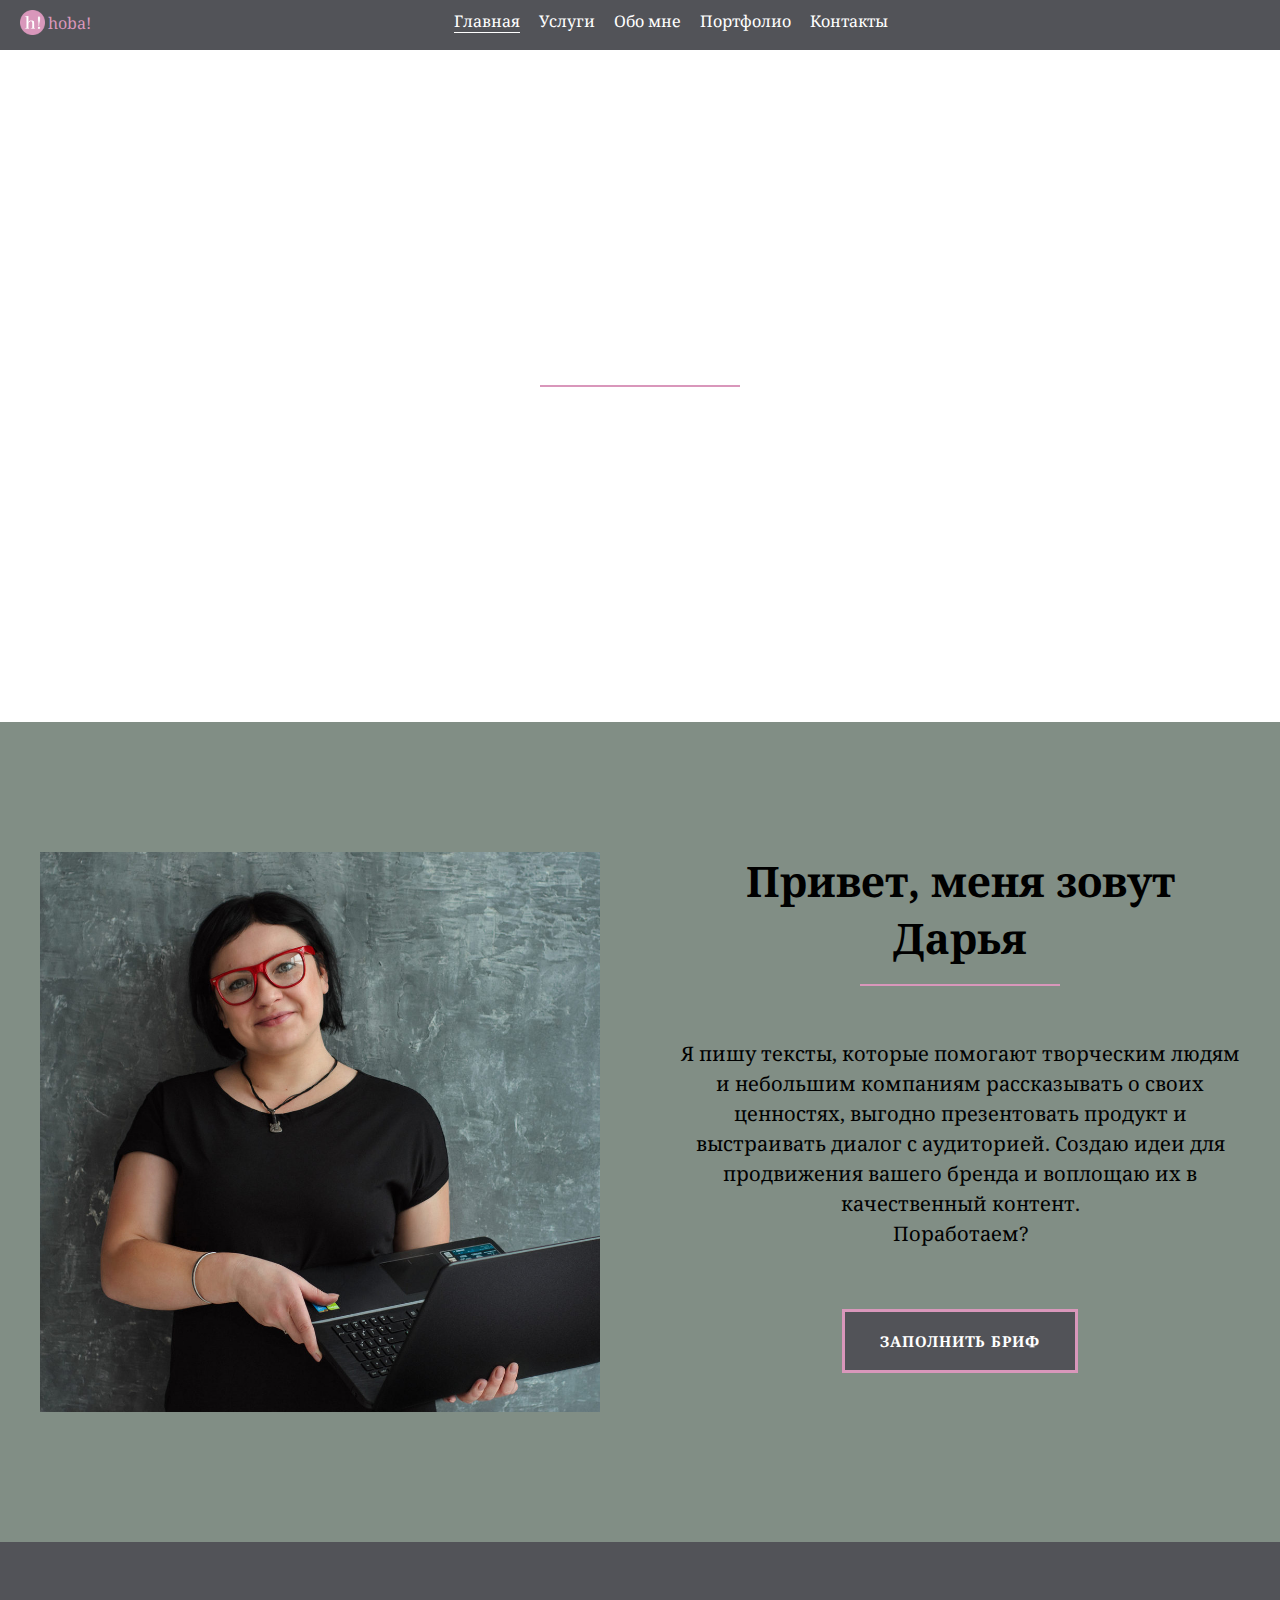
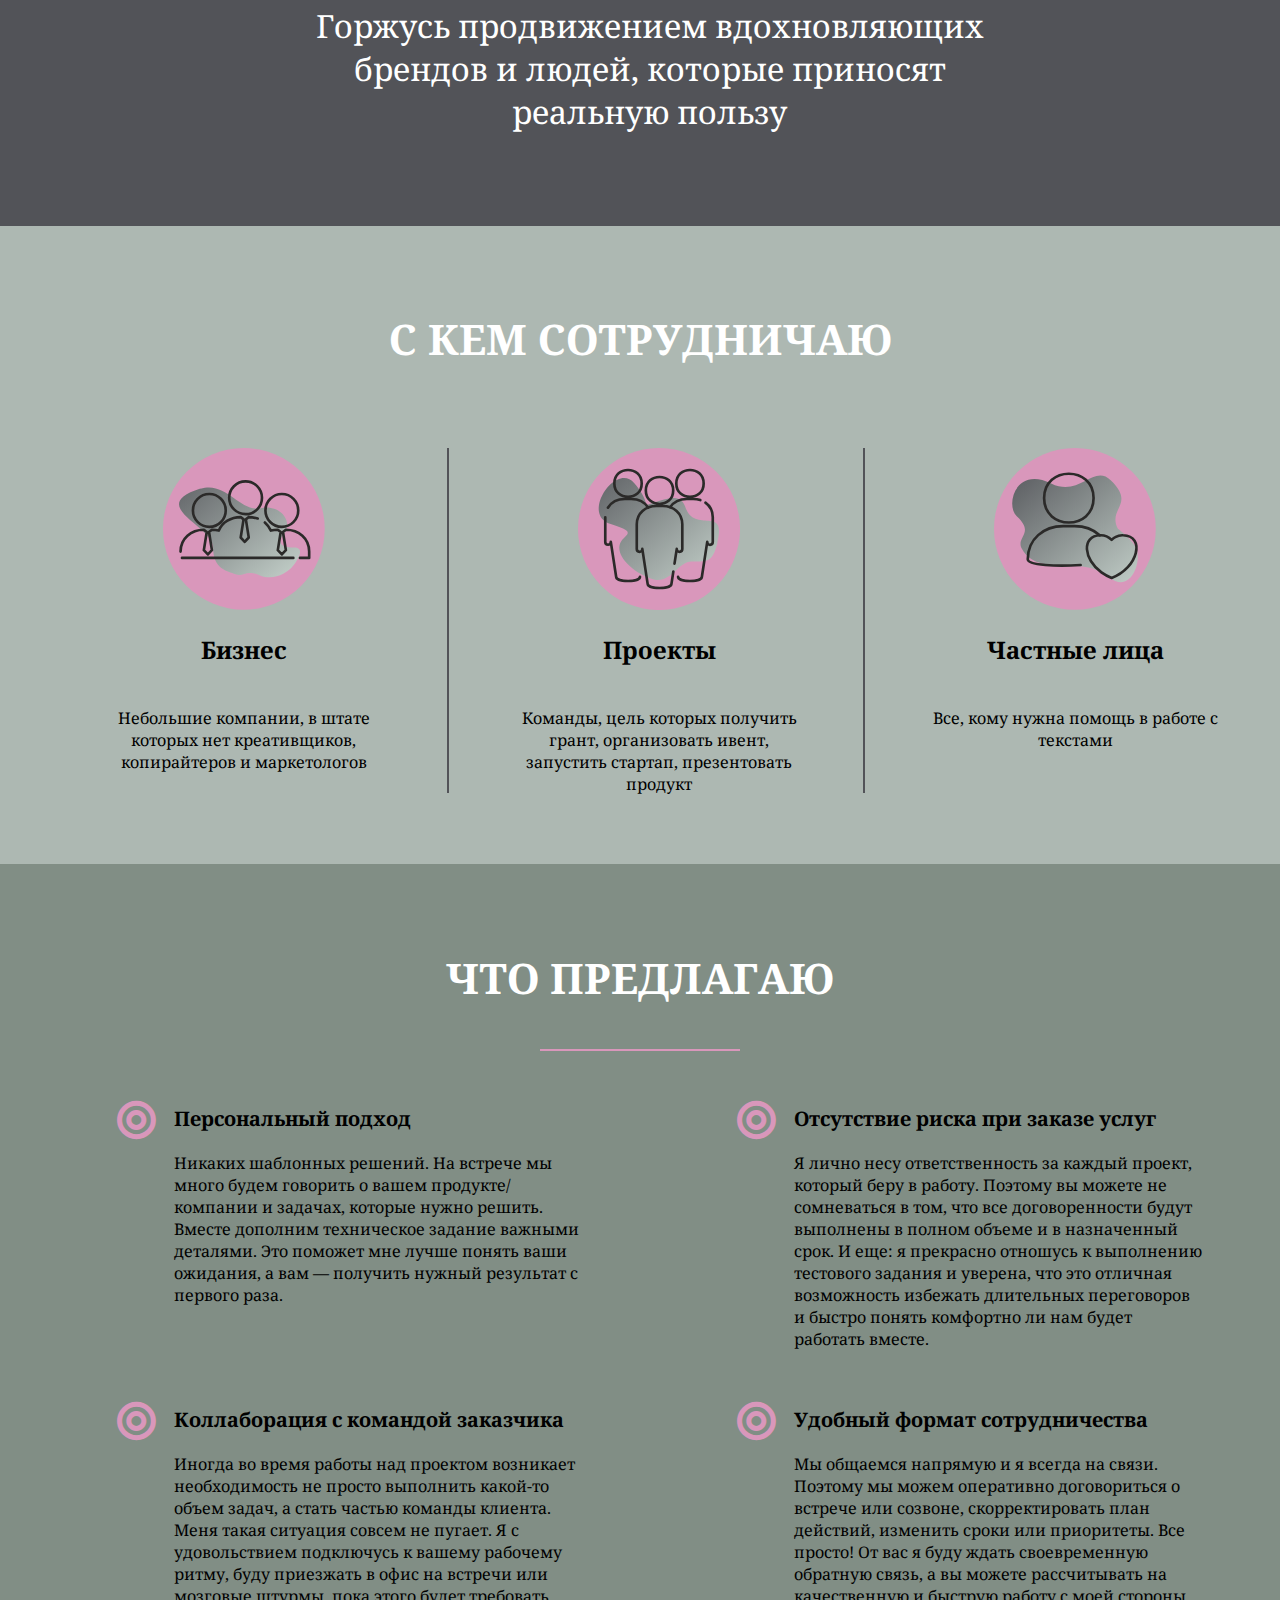
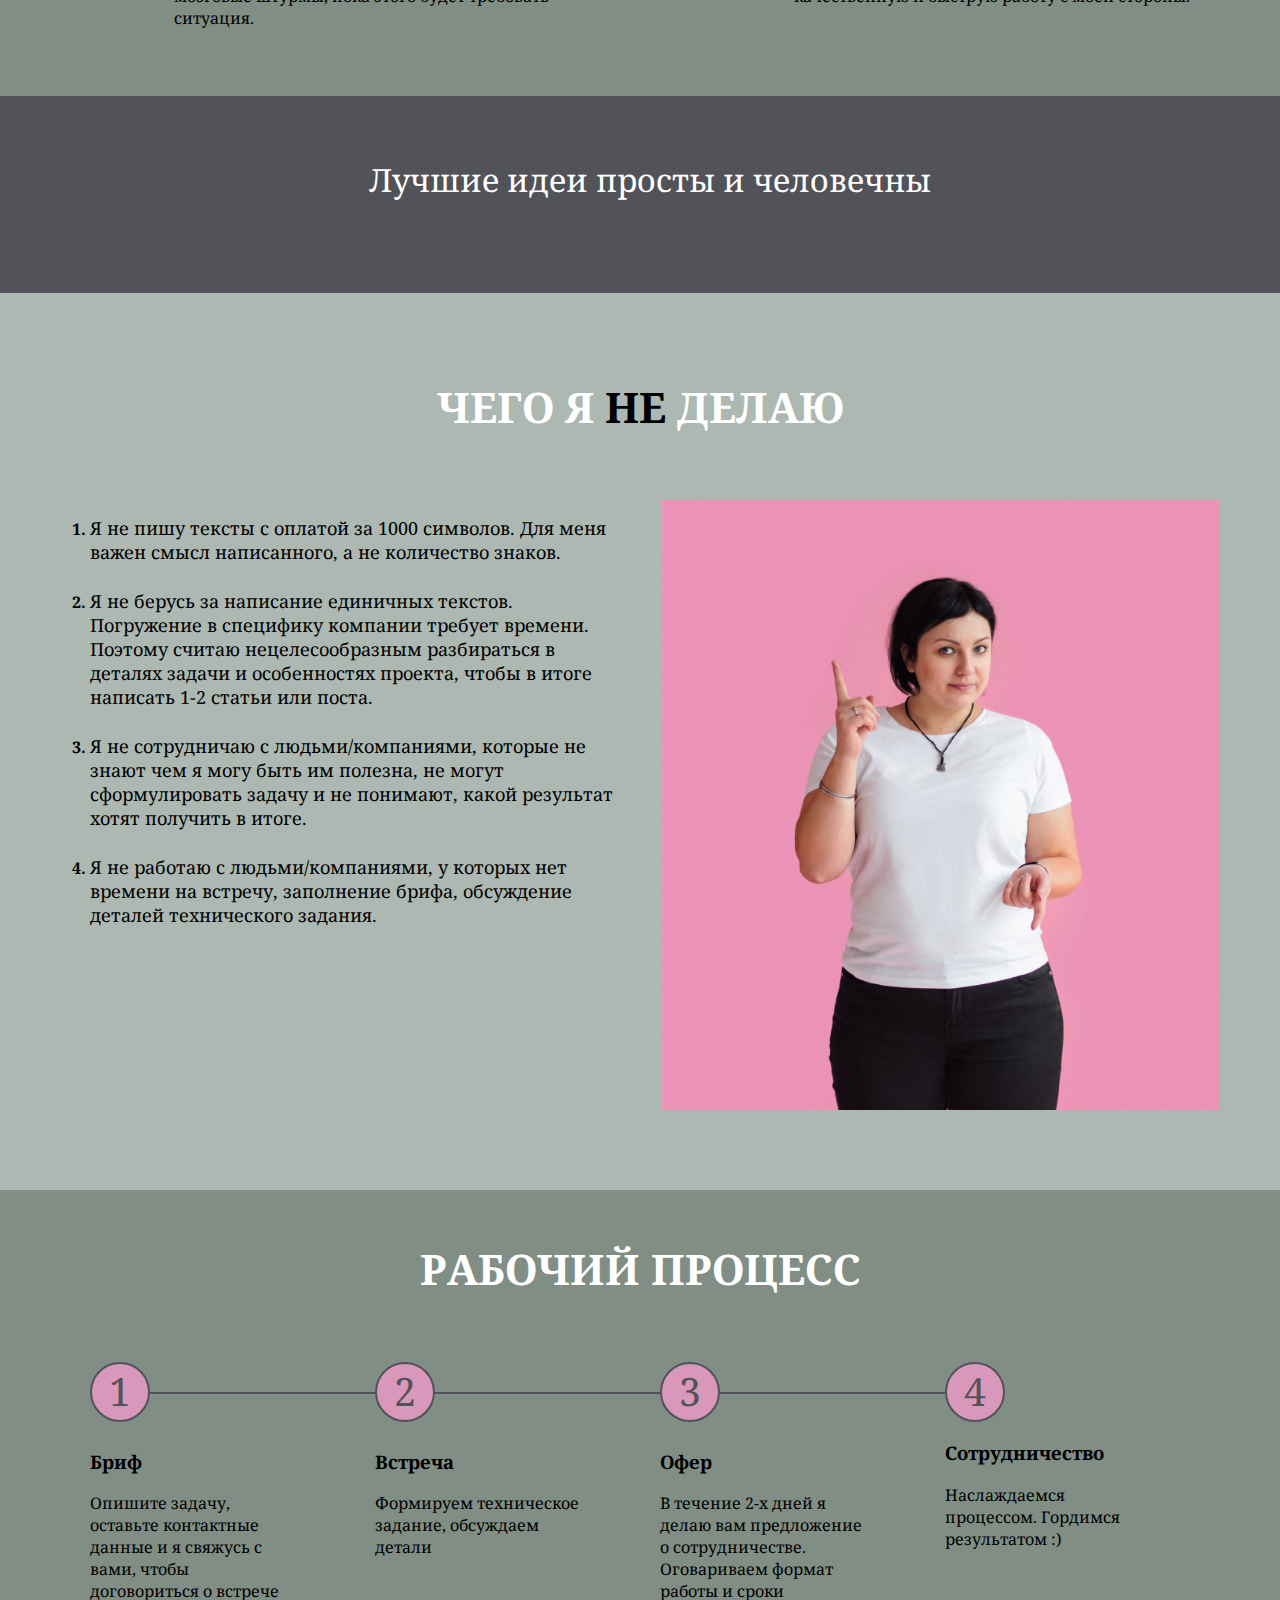
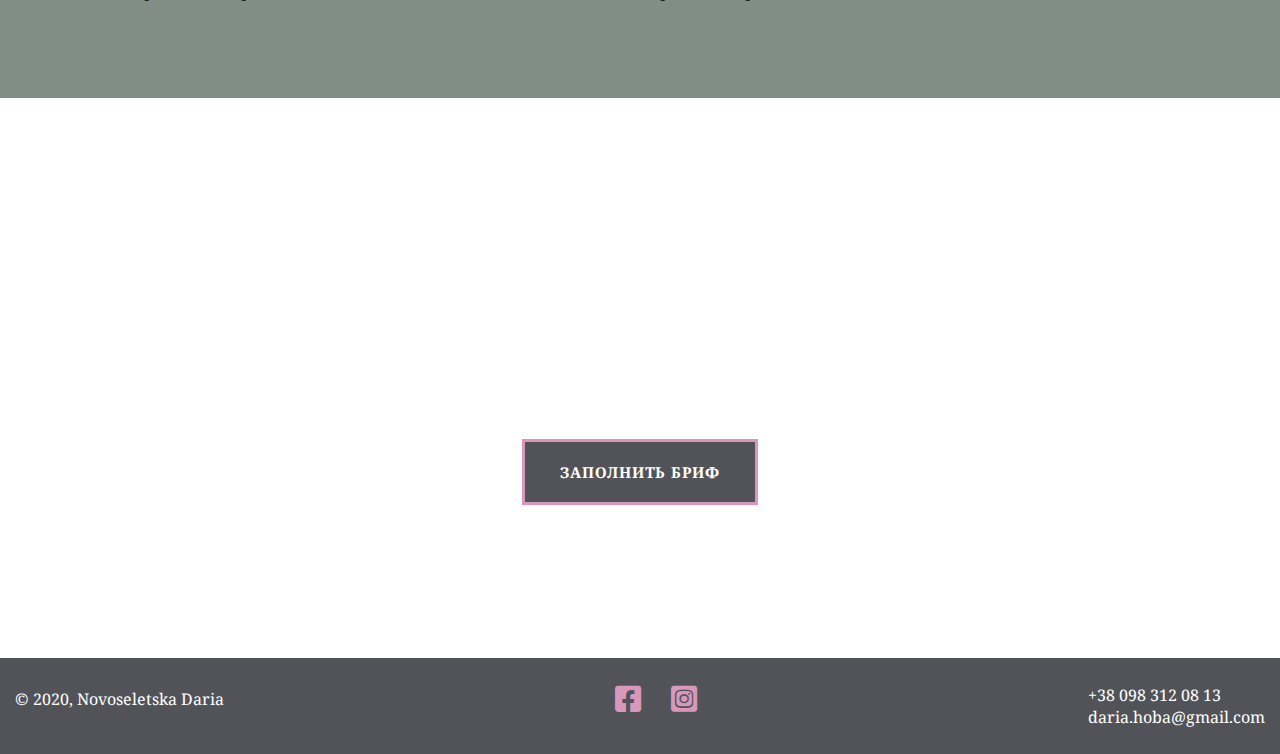
==== commit 09d39002: "Add modal for menu" ====
--- a/index.html
+++ b/index.html
@@ -1,23 +1,32 @@
 <!DOCTYPE html>
 <html lang="en">
+
 <head>
     <meta charset="UTF-8">
     <meta name="viewport" content="width=device-width, initial-scale=1.0">
     <title>Сайт копирайтера</title>
+
+    <style>
+        .modal {
+            display: none;
+        }
+    </style>
+
     <link rel="stylesheet" href="./css/style.css">
     <link rel="preconnect" href="https://fonts.gstatic.com">
-    <link href="https://fonts.googleapis.com/css2?family=Noto+Serif:ital,wght@0,400;1,700&display=swap" rel="stylesheet">
+    <link href="https://fonts.googleapis.com/css2?family=Noto+Serif:ital,wght@0,400;1,700&display=swap"
+        rel="stylesheet">
     <link rel="stylesheet" href="./css/font-awesome.min.css">
-    <link rel="shortcut icon" type="image/ico" href="./img/favicon.ico"/>
+    <link rel="shortcut icon" type="image/ico" href="./img/favicon.ico" />
 </head>
 
 <body>
     <header>
         <nav class="nav-container">
-<!--Лого и название-->
-            <a class="header-logo" href="./index.html"><img src="./img/front-page/logo.png" alt="logo" width="25"/></a>
-            <a class="header-text" href="./index.html">hoba!</a> 
-<!--Меню сайта-->
+            <!--Лого и название-->
+            <a class="header-logo" href="./index.html"><img src="./img/front-page/logo.png" alt="logo" width="25" /></a>
+            <a class="header-text" href="./index.html">hoba!</a>
+            <!--Меню сайта-->
             <ul class="header-menu">
                 <li class="header-menu-item"><a href="index.html" class="active-menu">Главная</a></li>
                 <li class="header-menu-item"><a href="services.html">Услуги</a></li>
@@ -26,31 +35,59 @@
                 <li class="header-menu-item"><a href="contacts.html">Контакты</a></li>
             </ul>
         </nav>
+        <nav class="nav-container-mobile">
+            <i class="fas fa-bars mobile-menu"></i>
+        </nav>
     </header>
+
+    <!--MODALS-->
+
+    <div class="modal modal-mobile-menu">
+        <div class="modal-mobile-menu-content">
+            <div class="mobile-menu-container">
+                <i class="fas fa-times modal-close-btn"></i>
+                <nav class="mobile-menu-items">
+                    <a href="./index.html" class="mobile-menu-item">ГЛАВНАЯ</a>
+                    <a href="./services.html" class="mobile-menu-item">УСЛУГИ</a>
+                    <a href="./about.html" class="mobile-menu-item">ОБО МНЕ</a>
+                    <a href="./portfolio.html" class="mobile-menu-item">ПОРТФОЛИО</a>
+                    <a href="./contacts.html" class="mobile-menu-item">КОНТАКТЫ</a>
+                </nav>
+                <div class="mobile-menu-conacts">
+                    <hr class="top-section-line">
+                    <a href="tel:+380983120813" class="mobile-menu-tel">+38 098 312 08 13</a>
+                    <a href="mailto:daria.hoba@gmail.com" class="mobile-menu-e-mail">daria.hoba@gmail.com</a>
+                </div>
+            </div>
+        </div>
+    </div>
+
     <main>
 
-    <!--Шапка сайта-->
+        <!--Шапка сайта-->
         <section class="top-section">
             <h1 class="top-section-name">Копирайтер Дарья Новоселецкая</h1>
             <hr class="top-section-line">
             <p class="top-section-descr">Тексты для креативных предпринимателей и малого бизнеса</p>
         </section>
 
-    <!-- Блок 1 привет-->
+        <!-- Блок 1 привет-->
         <section class="block-1-container">
             <img src="./img/front-page/my photo.png" alt="my photo" class="block-1-img">
-            
+
             <div class="block-1-right">
                 <h2 class="block-1-hello">Привет, меня зовут Дарья</h2>
                 <hr class="block-1-line">
                 <p class="block-1-deskr">
-                    Я пишу тексты, которые помогают творческим людям и небольшим компаниям рассказывать о своих ценностях, выгодно презентовать продукт и выстраивать диалог с аудиторией. Создаю идеи для продвижения вашего бренда и воплощаю их в качественный контент.<br> Поработаем?
+                    Я пишу тексты, которые помогают творческим людям и небольшим компаниям рассказывать о своих
+                    ценностях, выгодно презентовать продукт и выстраивать диалог с аудиторией. Создаю идеи для
+                    продвижения вашего бренда и воплощаю их в качественный контент.<br> Поработаем?
                 </p>
                 <a href="./brief.html" class="pink-btn">Заполнить бриф</a>
             </div>
         </section>
 
-    <!--Блок 2 цитата 1-->
+        <!--Блок 2 цитата 1-->
         <section class="block-2-container">
             <h2 class="block-2-name">Цитата</h2>
             <blockquote class="block-2-quote">
@@ -58,19 +95,21 @@
             </blockquote>
         </section>
 
-    <!--Блок 3 сотрудничество-->
+        <!--Блок 3 сотрудничество-->
         <section class="block-3-container">
             <h2 class="block-3-name">С КЕМ СОТРУДНИЧАЮ</h2>
             <ul class="block-3-clients">
                 <li class="block-3-clients-item block-3-line">
                     <img src="./img/front-page/01.svg" alt="business">
                     <h3 class="block-3-clients-item-name">Бизнес</h3>
-                    <p class="block-3-clients-item-descr">Небольшие компании, в штате которых нет креативщиков, копирайтеров и маркетологов</p>
+                    <p class="block-3-clients-item-descr">Небольшие компании, в штате которых нет креативщиков,
+                        копирайтеров и маркетологов</p>
                 </li>
                 <li class="block-3-clients-item block-3-line">
                     <img src="./img/front-page/02.svg" alt="projects">
                     <h3 class="block-3-clients-item-name">Проекты</h3>
-                    <p class="block-3-clients-item-descr">Команды, цель которых получить грант, организовать ивент, запустить стартап, презентовать продукт</p>
+                    <p class="block-3-clients-item-descr">Команды, цель которых получить грант, организовать ивент,
+                        запустить стартап, презентовать продукт</p>
                 </li>
                 <li class="block-3-clients-item block-3-line">
                     <img src="./img/front-page/03.svg" alt="another">
@@ -80,7 +119,7 @@
             </ul>
         </section>
 
-    <!--Блок 4 что предлагаю-->
+        <!--Блок 4 что предлагаю-->
         <section class="block-4-container">
             <h2 class="block-4-name">ЧТО ПРЕДЛАГАЮ</h2>
             <hr class="block-4-line">
@@ -89,28 +128,34 @@
                     <div class="block-4-utp-item-fa"><i class="fas fa-bullseye"></i></div>
                     <div>
                         <h3 class="block-4-utp-item-name">Персональный подход</h3>
-                        <p>Никаких шаблонных решений. На встрече мы много будем говорить о вашем продукте/компании и задачах, которые нужно решить.
-                        Вместе дополним техническое задание важными деталями. Это поможет мне лучше понять ваши ожидания, а вам — получить
-                        нужный результат с первого раза.</p>
+                        <p>Никаких шаблонных решений. На встрече мы много будем говорить о вашем продукте/компании и
+                            задачах, которые нужно решить.
+                            Вместе дополним техническое задание важными деталями. Это поможет мне лучше понять ваши
+                            ожидания, а вам — получить
+                            нужный результат с первого раза.</p>
                     </div>
                 </li>
                 <li class="block-4-utp-item">
                     <div class="block-4-utp-item-fa"><i class="fas fa-bullseye"></i></div>
                     <div>
                         <h3 class="block-4-utp-item-name">Отсутствие риска при заказе услуг</h3>
-                        <p>Я лично несу ответственность за каждый проект, который беру в работу. Поэтому вы можете не сомневаться в том, что все
-                        договоренности будут выполнены в полном объеме и в назначенный срок.
-                        И еще: я прекрасно отношусь к выполнению тестового задания и уверена, что это отличная возможность избежать длительных
-                        переговоров и быстро понять комфортно ли нам будет работать вместе.</p>
+                        <p>Я лично несу ответственность за каждый проект, который беру в работу. Поэтому вы можете не
+                            сомневаться в том, что все
+                            договоренности будут выполнены в полном объеме и в назначенный срок.
+                            И еще: я прекрасно отношусь к выполнению тестового задания и уверена, что это отличная
+                            возможность избежать длительных
+                            переговоров и быстро понять комфортно ли нам будет работать вместе.</p>
                     </div>
                 </li>
                 <li class="block-4-utp-item">
                     <div class="block-4-utp-item-fa"><i class="fas fa-bullseye"></i></div>
                     <div>
                         <h3 class="block-4-utp-item-name">Коллаборация с командой заказчика</h3>
-                        <p>Иногда во время работы над проектом возникает необходимость не просто выполнить какой-то объем задач, а стать частью
-                        команды клиента. Меня такая ситуация совсем не пугает. Я с удовольствием подключусь к вашему рабочему ритму, буду
-                        приезжать в офис на встречи или мозговые штурмы, пока этого будет требовать ситуация.</p>
+                        <p>Иногда во время работы над проектом возникает необходимость не просто выполнить какой-то
+                            объем задач, а стать частью
+                            команды клиента. Меня такая ситуация совсем не пугает. Я с удовольствием подключусь к вашему
+                            рабочему ритму, буду
+                            приезжать в офис на встречи или мозговые штурмы, пока этого будет требовать ситуация.</p>
                     </div>
                 </li>
                 <li class="block-4-utp-item">
@@ -118,48 +163,55 @@
                     <div>
                         <h3 class="block-4-utp-item-name">Удобный формат сотрудничества</h3>
                         <p>Мы общаемся напрямую и я всегда на связи.
-                        Поэтому мы можем оперативно договориться о встрече или созвоне, скорректировать план действий, изменить сроки или
-                        приоритеты.
-                        Все просто! От вас я буду ждать своевременную обратную связь, а вы можете рассчитывать на качественную и быструю работу
-                        с моей стороны.</p>
-                    </div>
-                </li>
-
-            </ul>
-        </section>
-
-    <!--Блок 5 цитата 2-->
+                            Поэтому мы можем оперативно договориться о встрече или созвоне, скорректировать план
+                            действий, изменить сроки или
+                            приоритеты.
+                            Все просто! От вас я буду ждать своевременную обратную связь, а вы можете рассчитывать на
+                            качественную и быструю работу
+                            с моей стороны.</p>
+                    </div>
+                </li>
+
+            </ul>
+        </section>
+
+        <!--Блок 5 цитата 2-->
         <section class="block-5-container">
             <h2 class="block-5-name">Цитата</h2>
             <blockquote class="block-5-quote">Лучшие идеи просты и человечны</blockquote>
         </section>
 
-    <!--Блок 6 не делаю-->
+        <!--Блок 6 не делаю-->
         <section class="block-6-container">
             <h2 class="block-6-name">ЧЕГО Я <span class="block-6-name-ne">НЕ</span> ДЕЛАЮ</h2>
             <div class="block-6-content">
                 <ol class="block-6-content-text">
                     <li class="block-6-content-text-number">
-                        <span class="block-6-content-text-descr">Я не пишу тексты с оплатой за 1000 символов. Для меня важен смысл написанного, а не количество знаков.</span>
-                    </li>
-                    <li class="block-6-content-text-number">
-                        <span class="block-6-content-text-descr">Я не берусь за написание единичных текстов. Погружение в специфику компании требует времени. Поэтому считаю
-                    нецелесообразным разбираться в деталях задачи и особенностях проекта, чтобы в итоге написать 1-2 статьи или поста.</span>
-                    </li>
-                    <li class="block-6-content-text-number">
-                        <span class="block-6-content-text-descr">Я не сотрудничаю с людьми/компаниями, которые не знают чем я могу быть им полезна, не могут сформулировать задачу и не
-                    понимают, какой результат хотят получить в итоге.</span>
-                    </li>
-                    <li class="block-6-content-text-number">
-                        <span class="block-6-content-text-descr">Я не работаю с людьми/компаниями, у которых нет времени на встречу, заполнение брифа, обсуждение деталей технического
-                    задания.</span> 
+                        <span class="block-6-content-text-descr">Я не пишу тексты с оплатой за 1000 символов. Для меня
+                            важен смысл написанного, а не количество знаков.</span>
+                    </li>
+                    <li class="block-6-content-text-number">
+                        <span class="block-6-content-text-descr">Я не берусь за написание единичных текстов. Погружение
+                            в специфику компании требует времени. Поэтому считаю
+                            нецелесообразным разбираться в деталях задачи и особенностях проекта, чтобы в итоге написать
+                            1-2 статьи или поста.</span>
+                    </li>
+                    <li class="block-6-content-text-number">
+                        <span class="block-6-content-text-descr">Я не сотрудничаю с людьми/компаниями, которые не знают
+                            чем я могу быть им полезна, не могут сформулировать задачу и не
+                            понимают, какой результат хотят получить в итоге.</span>
+                    </li>
+                    <li class="block-6-content-text-number">
+                        <span class="block-6-content-text-descr">Я не работаю с людьми/компаниями, у которых нет времени
+                            на встречу, заполнение брифа, обсуждение деталей технического
+                            задания.</span>
                     </li>
                 </ol>
                 <img src="./img/front-page/block-6-net.jpg" alt="my photo" class="block-6-content-img">
             </div>
         </section>
 
-    <!--Блок 7 рабочий процесс-->
+        <!--Блок 7 рабочий процесс-->
         <section class="block-7-container">
             <h2 class="block-7-name">РАБОЧИЙ ПРОЦЕСС</h2>
             <ul class="block-7-items">
@@ -167,7 +219,8 @@
                     <div class="block-7-number">1</div>
                     <div class="block-7-line"></div>
                     <h3 class="block-7-header">Бриф</h3>
-                    <p class="block-7-descr">Опишите задачу, оставьте контактные данные и я свяжусь с вами, чтобы договориться о встрече</p>
+                    <p class="block-7-descr">Опишите задачу, оставьте контактные данные и я свяжусь с вами, чтобы
+                        договориться о встрече</p>
                 </li>
                 <li class="block-7-item-process">
                     <div class="block-7-number">2</div>
@@ -179,7 +232,8 @@
                     <div class="block-7-number">3</div>
                     <div class="block-7-line"></div>
                     <h3 class="block-7-header">Офер</h3>
-                    <p class="block-7-descr">В течение 2-х дней я делаю вам предложение о сотрудничестве. Оговариваем формат работы и сроки</p>
+                    <p class="block-7-descr">В течение 2-х дней я делаю вам предложение о сотрудничестве. Оговариваем
+                        формат работы и сроки</p>
                 </li>
                 <li class="block-7-item-process">
                     <div class="block-7-number">4 </div>
@@ -189,19 +243,19 @@
             </ul>
         </section>
 
-    <!--Блок 8 бриф-->
+        <!--Блок 8 бриф-->
         <section class="block-8-container">
             <div class="block-8-content">
                 <h2 class="block-8-name">НАЧНЕМ?</h2>
                 <p class="block-8-descr">Если у вас есть задачи для меня, расскажите о них прямо сейчас!</p>
                 <div class=" block-8-btn">
-                    <a href="./brief.html"class="pink-btn">Заполнить бриф</a>
+                    <a href="./brief.html" class="pink-btn">Заполнить бриф</a>
                 </div>
             </div>
         </section>
     </main>
 
-<!--Футер-->
+    <!--Футер-->
     <footer class="footer">
         <p class="footer-name">© 2020, Novoseletska Daria</p>
 
@@ -216,4 +270,5 @@
         </ul>
     </footer>
 </body>
+
 </html>--- a/css/style.css
+++ b/css/style.css
@@ -81,7 +81,6 @@
 .header-menu-item {
   display: inline-block;
   padding-right: 15px;
-  transition: var(--animation-transition);
 }
 
 .header-menu-item > a {
@@ -1166,3 +1165,114 @@
   color: var(--txt-c-white);
   text-decoration: underline;
 }
+
+@media (max-width: 980px) {
+  .nav-container {
+    display: none;
+  }
+
+  .nav-container-mobile {
+    font-size: 20px;
+    border-radius: 100px;
+  }
+
+  .mobile-menu {
+    position: fixed;
+    top: 10px;
+    right: 20px;
+    background: var(--txt-c-pink);
+    border-radius: 100%;
+    padding: 12px 14px;
+    opacity: 0.50;
+  }
+
+  /* MODALS*/
+  .modal-active {
+    opacity: 1;
+    pointer-events: all;
+  }
+  .modal-close-btn {
+    font-size: 18px;
+    position: absolute;
+    color:var(--c-grey-light);
+    background: var(--c-pink);
+    top: 16px;
+    right: 16px;
+    cursor: pointer;
+    padding: 10px 14px;
+  }
+  .modal {
+    position: fixed;
+    top: 0;
+    left: 0;
+    height: 100%;
+    width: 100%;
+    opacity: 0;
+    transition: opacity 0.3s ease-in-out;
+    pointer-events: none;
+    display: block;
+  }
+  .modal-mobile-menu {
+    background: var(--c-grey-light);
+  }
+
+  .modal-mobile-menu-content {
+    display: flex;
+    flex-direction: column;
+    justify-content: flex-end;
+    height: 100%;
+    
+  }
+
+  .mobile-menu-container {
+    height: 70%;
+    justify-content: space-between;
+  }
+  .mobile-menu-items {
+    display: flex;
+    flex-direction: column;
+  }
+
+  .mobile-menu-conacts {
+    display: flex;
+    flex-direction: column;
+  }
+  .mobile-menu-item {
+    font-size: 24px;
+    color: var(--txt-c-white);
+    text-decoration: none;
+    text-align: center;
+    margin-bottom: 25px;
+  }
+  .mobile-menu-tel {
+    font-size: 20px;
+    color: var(--txt-c-white);
+    text-decoration: none;
+    text-align: center;
+    margin-bottom: 20px;
+  }
+  .mobile-menu-e-mail {
+    font-size: 20px;
+    color: var(--txt-c-white);
+    text-decoration: none;
+    text-align: center;
+    margin-bottom: 5px;
+  }
+  /* FRONT PAGE*/
+
+  .top-section {
+    vertical-align: middle;
+  }
+  .top-section-name {
+    font-size: 30px;
+  }
+
+  .top-section-descr {
+    font-size: 18px;
+  }
+
+
+
+  }
+
+}
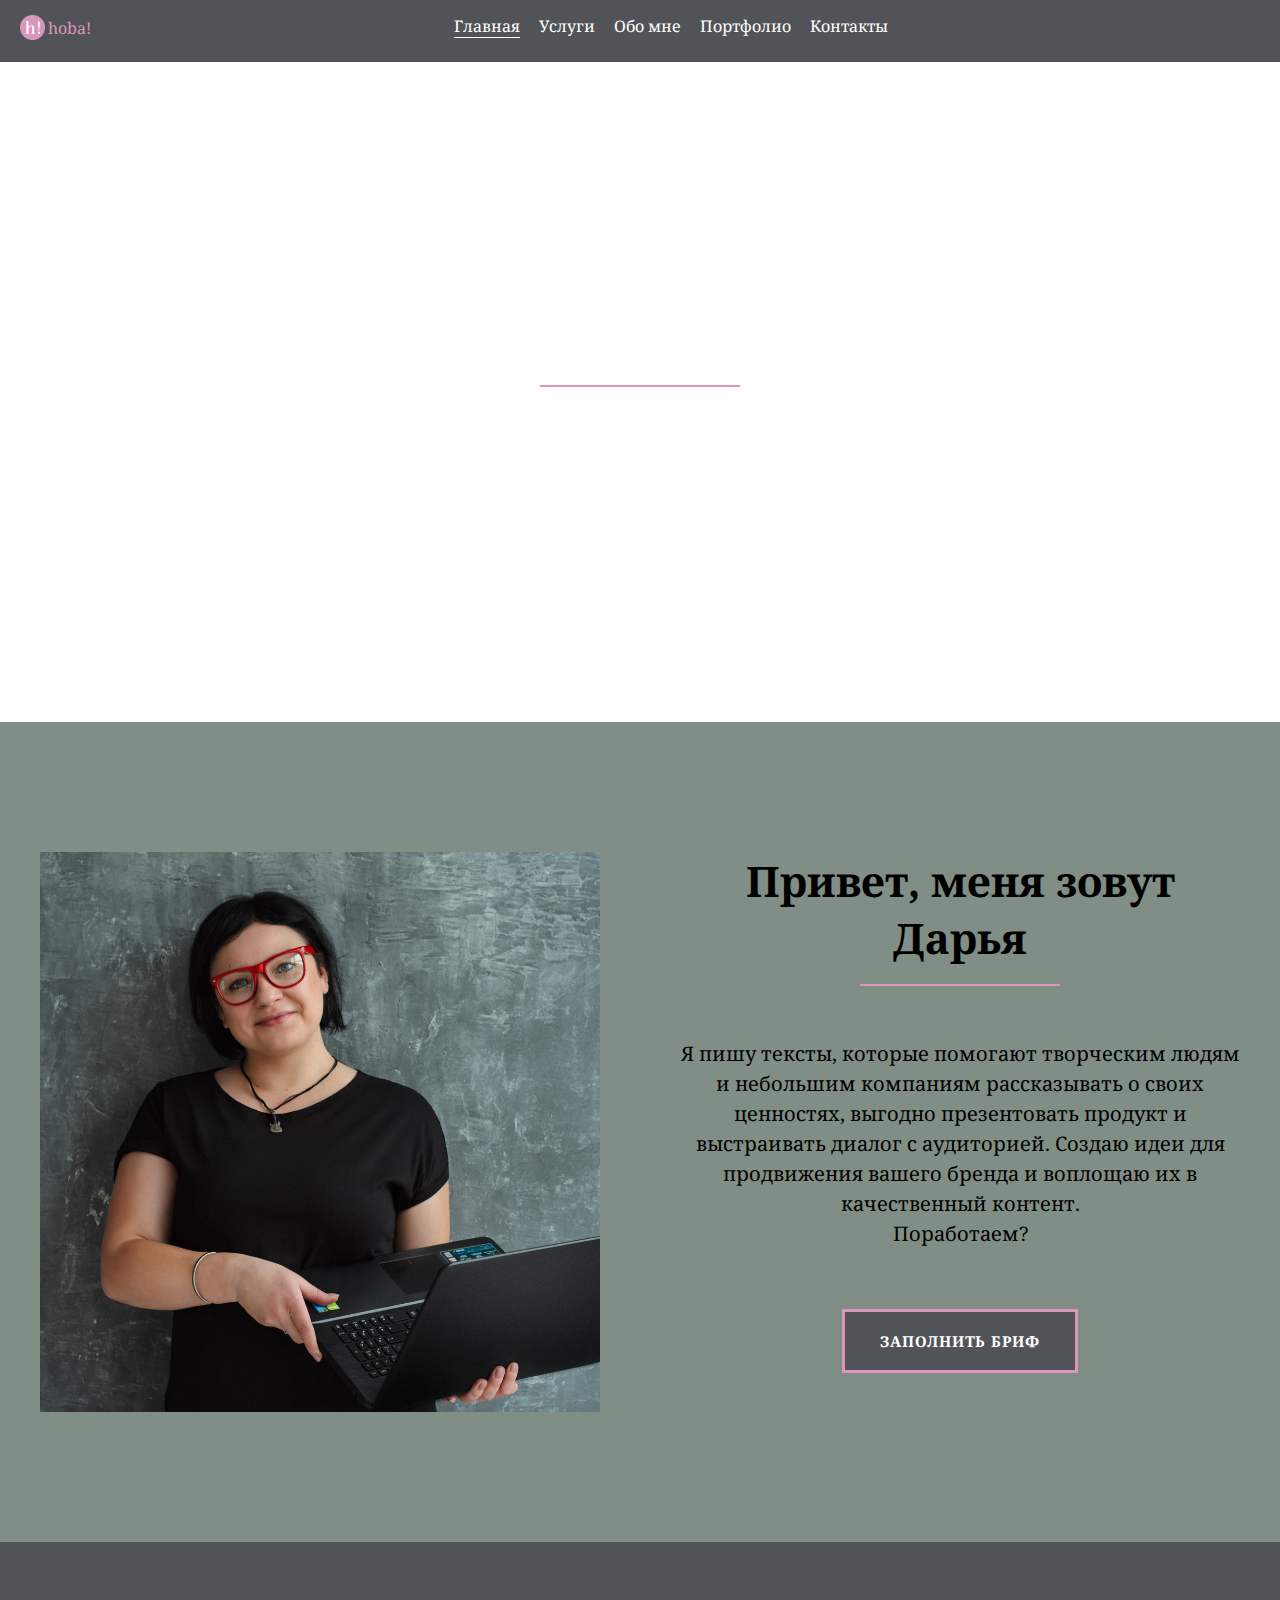
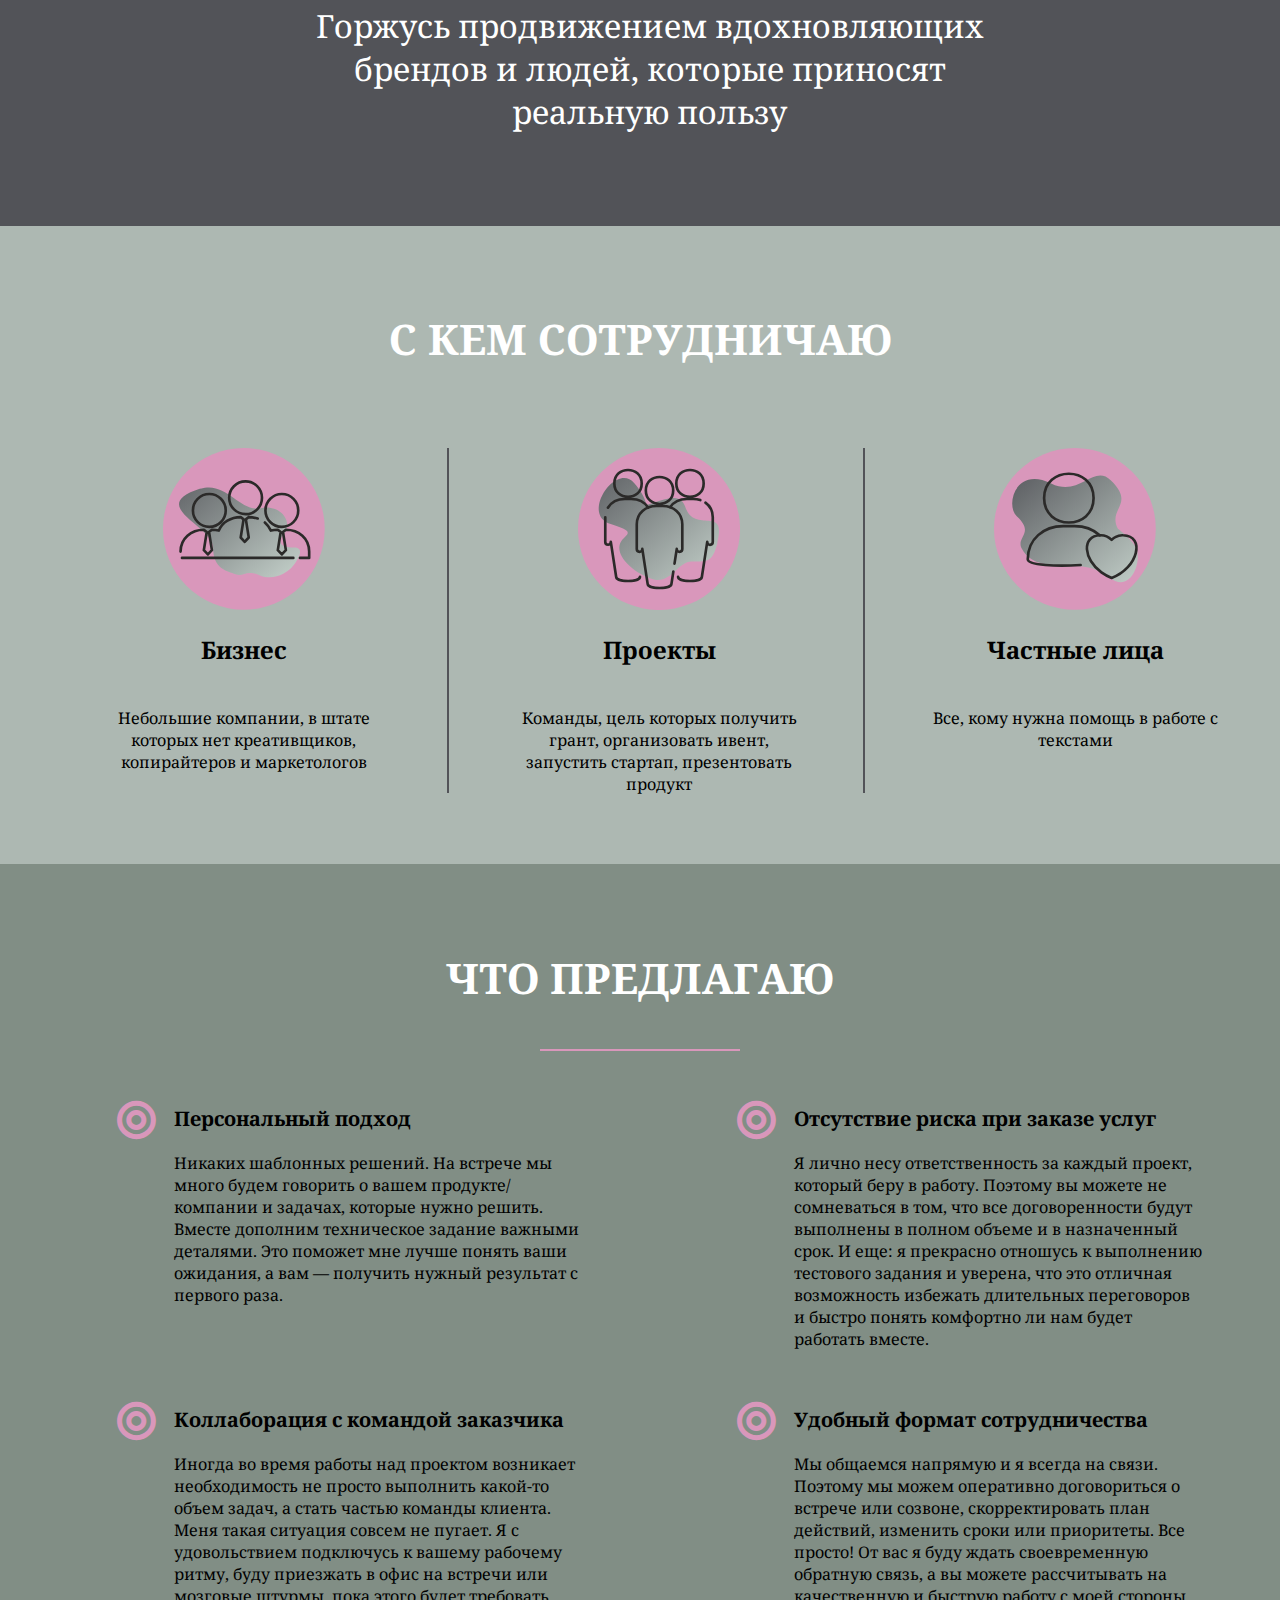
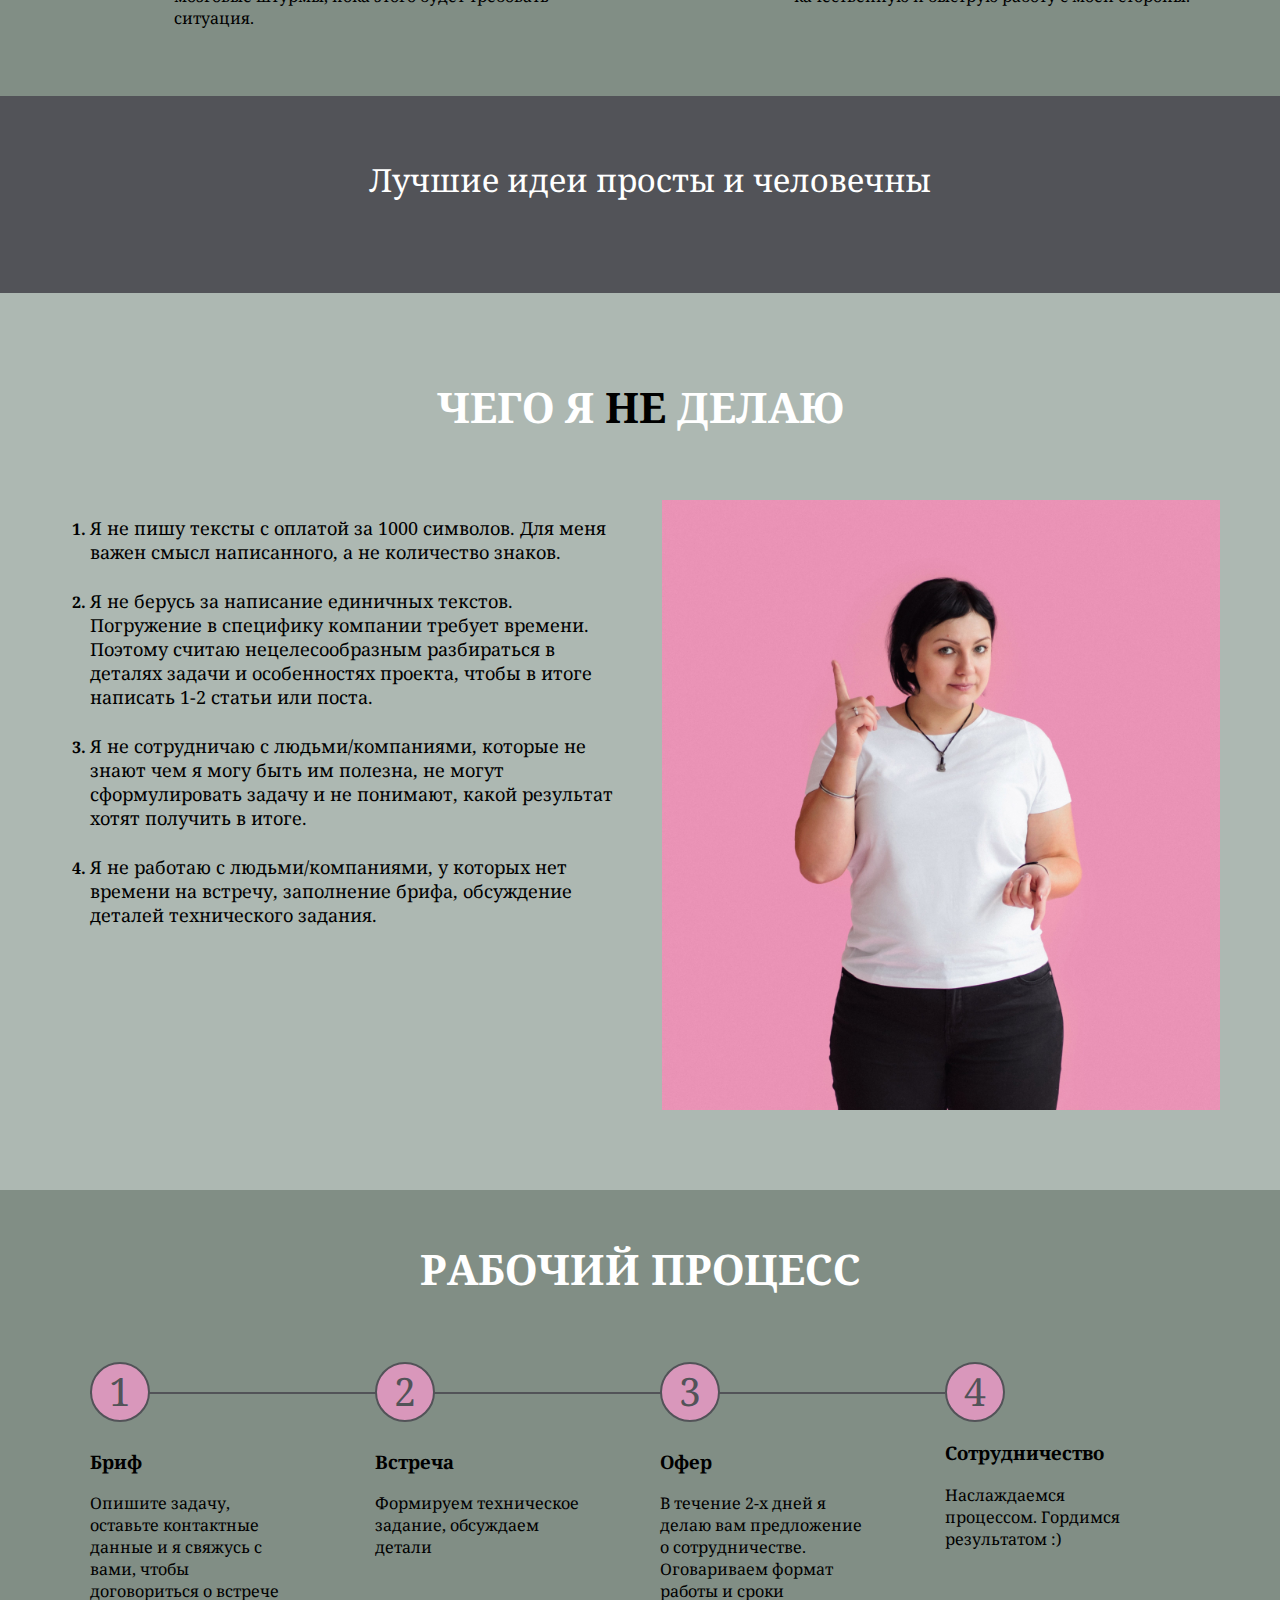
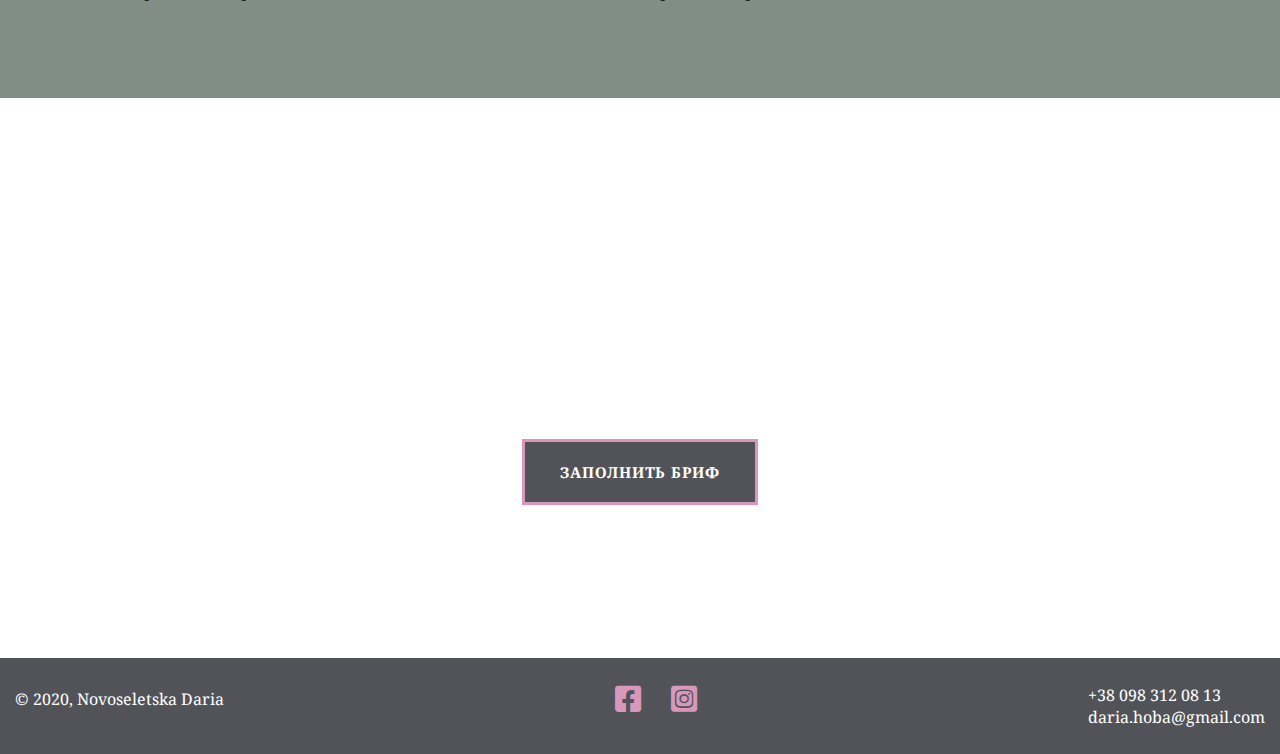
==== commit bafc5483: "Add final changes" ====
--- a/index.html
+++ b/index.html
@@ -36,16 +36,16 @@
             </ul>
         </nav>
         <nav class="nav-container-mobile">
-            <i class="fas fa-bars mobile-menu"></i>
+            <i class="fas fa-bars mobile-menu" id="mobile-menu-btn"></i>
         </nav>
     </header>
 
     <!--MODALS-->
 
-    <div class="modal modal-mobile-menu">
+    <div class="modal" id="modal-mobile-menu">
         <div class="modal-mobile-menu-content">
             <div class="mobile-menu-container">
-                <i class="fas fa-times modal-close-btn"></i>
+                <i class="fas fa-times modal-close-btn" id="modal-mobile-close-btn"></i>
                 <nav class="mobile-menu-items">
                     <a href="./index.html" class="mobile-menu-item">ГЛАВНАЯ</a>
                     <a href="./services.html" class="mobile-menu-item">УСЛУГИ</a>
@@ -72,13 +72,13 @@
         </section>
 
         <!-- Блок 1 привет-->
-        <section class="block-1-container">
-            <img src="./img/front-page/my photo.png" alt="my photo" class="block-1-img">
-
-            <div class="block-1-right">
-                <h2 class="block-1-hello">Привет, меня зовут Дарья</h2>
+        <section class="block-1-container block-1-container-mobile">
+            <img src="./img/front-page/myphoto.jpg" alt="my photo" class="block-1-img block-1-img-mobile">
+
+            <div class="block-1-right block-1-right-mobile">
+                <h2 class="block-1-hello block-1-hello-mobile">Привет, меня зовут Дарья</h2>
                 <hr class="block-1-line">
-                <p class="block-1-deskr">
+                <p class="block-1-deskr block-1-deskr-mobile">
                     Я пишу тексты, которые помогают творческим людям и небольшим компаниям рассказывать о своих
                     ценностях, выгодно презентовать продукт и выстраивать диалог с аудиторией. Создаю идеи для
                     продвижения вашего бренда и воплощаю их в качественный контент.<br> Поработаем?
@@ -90,56 +90,62 @@
         <!--Блок 2 цитата 1-->
         <section class="block-2-container">
             <h2 class="block-2-name">Цитата</h2>
-            <blockquote class="block-2-quote">
+            <blockquote class="block-2-quote block-2-quote-mobile">
                 Горжусь продвижением вдохновляющих брендов и людей, которые приносят реальную пользу
             </blockquote>
         </section>
 
         <!--Блок 3 сотрудничество-->
         <section class="block-3-container">
-            <h2 class="block-3-name">С КЕМ СОТРУДНИЧАЮ</h2>
-            <ul class="block-3-clients">
-                <li class="block-3-clients-item block-3-line">
+            <h2 class="block-3-name block-3-name-mobile">С КЕМ СОТРУДНИЧАЮ</h2>
+            <ul class="block-3-clients block-3-clients-mobile">
+                <li class="block-3-clients-item block-3-clients-item-mobile block-3-line block-3-line-mobile">
                     <img src="./img/front-page/01.svg" alt="business">
-                    <h3 class="block-3-clients-item-name">Бизнес</h3>
-                    <p class="block-3-clients-item-descr">Небольшие компании, в штате которых нет креативщиков,
+                    <h3 class="block-3-clients-item-name block-3-clients-item-name-mobile">Бизнес</h3>
+                    <p class="block-3-clients-item-descr block-3-clients-item-descr-mobile">Небольшие компании, в штате
+                        которых нет креативщиков,
                         копирайтеров и маркетологов</p>
                 </li>
-                <li class="block-3-clients-item block-3-line">
+                <li class="block-3-clients-item block-3-clients-item-mobile block-3-line block-3-line-mobile">
                     <img src="./img/front-page/02.svg" alt="projects">
-                    <h3 class="block-3-clients-item-name">Проекты</h3>
-                    <p class="block-3-clients-item-descr">Команды, цель которых получить грант, организовать ивент,
+                    <h3 class="block-3-clients-item-name block-3-clients-item-name-mobile">Проекты</h3>
+                    <p class="block-3-clients-item-descr block-3-clients-item-descr-mobile">Команды, цель которых
+                        получить грант, организовать ивент,
                         запустить стартап, презентовать продукт</p>
                 </li>
-                <li class="block-3-clients-item block-3-line">
+                <li class="block-3-clients-item block-3-clients-item-mobile block-3-line block-3-line-mobile">
                     <img src="./img/front-page/03.svg" alt="another">
-                    <h3 class="block-3-clients-item-name">Частные лица</h3>
-                    <p class="block-3-clients-item-descr">Все, кому нужна помощь в работе с текстами</p>
+                    <h3 class="block-3-clients-item-name block-3-clients-item-name-mobile">Частные лица</h3>
+                    <p class="block-3-clients-item-descr block-3-clients-item-descr-mobile">Все, кому нужна помощь в
+                        работе с текстами</p>
                 </li>
             </ul>
         </section>
 
         <!--Блок 4 что предлагаю-->
         <section class="block-4-container">
-            <h2 class="block-4-name">ЧТО ПРЕДЛАГАЮ</h2>
+            <h2 class="block-4-name block-4-name-mobile">ЧТО ПРЕДЛАГАЮ</h2>
             <hr class="block-4-line">
-            <ul class="block-4-utp">
-                <li class="block-4-utp-item">
+            <ul class="block-4-utp block-4-utp-mobile">
+                <li class="block-4-utp-item block-4-utp-item-mobile">
                     <div class="block-4-utp-item-fa"><i class="fas fa-bullseye"></i></div>
                     <div>
-                        <h3 class="block-4-utp-item-name">Персональный подход</h3>
-                        <p>Никаких шаблонных решений. На встрече мы много будем говорить о вашем продукте/компании и
+                        <h3 class="block-4-utp-item-name block-4-utp-item-name-mobile">Персональный подход</h3>
+                        <p class="block-4-utp-item-descr-mobile">Никаких шаблонных решений. На встрече мы много будем
+                            говорить о вашем продукте/компании и
                             задачах, которые нужно решить.
                             Вместе дополним техническое задание важными деталями. Это поможет мне лучше понять ваши
                             ожидания, а вам — получить
                             нужный результат с первого раза.</p>
                     </div>
                 </li>
-                <li class="block-4-utp-item">
+                <li class="block-4-utp-item block-4-utp-item-mobile">
                     <div class="block-4-utp-item-fa"><i class="fas fa-bullseye"></i></div>
                     <div>
-                        <h3 class="block-4-utp-item-name">Отсутствие риска при заказе услуг</h3>
-                        <p>Я лично несу ответственность за каждый проект, который беру в работу. Поэтому вы можете не
+                        <h3 class="block-4-utp-item-name block-4-utp-item-name-mobile">Отсутствие риска при заказе услуг
+                        </h3>
+                        <p class="block-4-utp-item-descr-mobile">Я лично несу ответственность за каждый проект, который
+                            беру в работу. Поэтому вы можете не
                             сомневаться в том, что все
                             договоренности будут выполнены в полном объеме и в назначенный срок.
                             И еще: я прекрасно отношусь к выполнению тестового задания и уверена, что это отличная
@@ -147,22 +153,25 @@
                             переговоров и быстро понять комфортно ли нам будет работать вместе.</p>
                     </div>
                 </li>
-                <li class="block-4-utp-item">
+                <li class="block-4-utp-item block-4-utp-item-mobile">
                     <div class="block-4-utp-item-fa"><i class="fas fa-bullseye"></i></div>
                     <div>
-                        <h3 class="block-4-utp-item-name">Коллаборация с командой заказчика</h3>
-                        <p>Иногда во время работы над проектом возникает необходимость не просто выполнить какой-то
+                        <h3 class="block-4-utp-item-name block-4-utp-item-name-mobile">Коллаборация с командой заказчика
+                        </h3>
+                        <p class="block-4-utp-item-descr-mobile">Иногда во время работы над проектом возникает
+                            необходимость не просто выполнить какой-то
                             объем задач, а стать частью
                             команды клиента. Меня такая ситуация совсем не пугает. Я с удовольствием подключусь к вашему
                             рабочему ритму, буду
                             приезжать в офис на встречи или мозговые штурмы, пока этого будет требовать ситуация.</p>
                     </div>
                 </li>
-                <li class="block-4-utp-item">
+                <li class="block-4-utp-item block-4-utp-item-mobile">
                     <div class="block-4-utp-item-fa"><i class="fas fa-bullseye"></i></div>
                     <div>
-                        <h3 class="block-4-utp-item-name">Удобный формат сотрудничества</h3>
-                        <p>Мы общаемся напрямую и я всегда на связи.
+                        <h3 class="block-4-utp-item-name block-4-utp-item-name-mobile">Удобный формат сотрудничества
+                        </h3>
+                        <p class="block-4-utp-item-descr-mobile">Мы общаемся напрямую и я всегда на связи.
                             Поэтому мы можем оперативно договориться о встрече или созвоне, скорректировать план
                             действий, изменить сроки или
                             приоритеты.
@@ -178,67 +187,86 @@
         <!--Блок 5 цитата 2-->
         <section class="block-5-container">
             <h2 class="block-5-name">Цитата</h2>
-            <blockquote class="block-5-quote">Лучшие идеи просты и человечны</blockquote>
+            <blockquote class="block-5-quote block-5-quote-mobile">Лучшие идеи просты и человечны</blockquote>
         </section>
 
         <!--Блок 6 не делаю-->
         <section class="block-6-container">
-            <h2 class="block-6-name">ЧЕГО Я <span class="block-6-name-ne">НЕ</span> ДЕЛАЮ</h2>
-            <div class="block-6-content">
-                <ol class="block-6-content-text">
+            <h2 class="block-6-name block-6-name-mobile">ЧЕГО Я <span
+                    class="block-6-name-ne block-6-name-ne-mobile">НЕ</span> ДЕЛАЮ</h2>
+            <div class="block-6-content block-6-content-mobile">
+                <ol class="block-6-content-text block-6-content-text-mobile">
                     <li class="block-6-content-text-number">
-                        <span class="block-6-content-text-descr">Я не пишу тексты с оплатой за 1000 символов. Для меня
+                        <span class="block-6-content-text-descr block-6-content-text-descr-mobile">Я не пишу тексты с
+                            оплатой за 1000 символов. Для меня
                             важен смысл написанного, а не количество знаков.</span>
                     </li>
                     <li class="block-6-content-text-number">
-                        <span class="block-6-content-text-descr">Я не берусь за написание единичных текстов. Погружение
+                        <span class="block-6-content-text-descr block-6-content-text-descr-mobile">Я не берусь за
+                            написание единичных текстов. Погружение
                             в специфику компании требует времени. Поэтому считаю
                             нецелесообразным разбираться в деталях задачи и особенностях проекта, чтобы в итоге написать
                             1-2 статьи или поста.</span>
                     </li>
                     <li class="block-6-content-text-number">
-                        <span class="block-6-content-text-descr">Я не сотрудничаю с людьми/компаниями, которые не знают
+                        <span class="block-6-content-text-descr block-6-content-text-descr-mobile">Я не сотрудничаю с
+                            людьми/компаниями, которые не знают
                             чем я могу быть им полезна, не могут сформулировать задачу и не
                             понимают, какой результат хотят получить в итоге.</span>
                     </li>
                     <li class="block-6-content-text-number">
-                        <span class="block-6-content-text-descr">Я не работаю с людьми/компаниями, у которых нет времени
+                        <span class="block-6-content-text-descr block-6-content-text-descr-mobile">Я не работаю с
+                            людьми/компаниями, у которых нет времени
                             на встречу, заполнение брифа, обсуждение деталей технического
                             задания.</span>
                     </li>
                 </ol>
-                <img src="./img/front-page/block-6-net.jpg" alt="my photo" class="block-6-content-img">
+                <img src="./img/front-page/block-6-net.jpg" alt="my photo"
+                    class="block-6-content-img block-6-content-img-mobile">
             </div>
         </section>
 
         <!--Блок 7 рабочий процесс-->
         <section class="block-7-container">
-            <h2 class="block-7-name">РАБОЧИЙ ПРОЦЕСС</h2>
-            <ul class="block-7-items">
-                <li class="block-7-item-process">
-                    <div class="block-7-number">1</div>
+            <h2 class="block-7-name block-7-name-mobile">РАБОЧИЙ ПРОЦЕСС</h2>
+            <ul class="block-7-items block-7-items-mobile">
+                <li class="block-7-item-process block-7-item-process-mobile">
+                    <div class="block-7-number block-7-number-mobile">1</div>
                     <div class="block-7-line"></div>
-                    <h3 class="block-7-header">Бриф</h3>
-                    <p class="block-7-descr">Опишите задачу, оставьте контактные данные и я свяжусь с вами, чтобы
-                        договориться о встрече</p>
-                </li>
-                <li class="block-7-item-process">
-                    <div class="block-7-number">2</div>
+                    <div class="block-7-text-mobile">
+                        <h3 class="block-7-header block-7-header-mobile">Бриф</h3>
+                        <p class="block-7-descr block-7-descr-mobile">Опишите задачу, оставьте контактные данные и я
+                            свяжусь
+                            с вами, чтобы
+                            договориться о встрече</p>
+                    </div>
+                </li>
+                <li class="block-7-item-process block-7-item-process-mobile">
+                    <div class="block-7-number block-7-number-mobile">2</div>
                     <div class="block-7-line"></div>
-                    <h3 class="block-7-header">Встреча</h3>
-                    <p class="block-7-descr">Формируем техническое задание, обсуждаем детали</p>
-                </li>
-                <li class="block-7-item-process">
-                    <div class="block-7-number">3</div>
+                    <div class="block-7-text-mobile">
+                        <h3 class="block-7-header block-7-header-mobile">Встреча</h3>
+                        <p class="block-7-descr block-7-descr-mobile">Формируем техническое задание, обсуждаем детали
+                        </p>
+                    </div>
+                </li>
+                <li class="block-7-item-process block-7-item-process-mobile">
+                    <div class="block-7-number block-7-number-mobile">3</div>
                     <div class="block-7-line"></div>
-                    <h3 class="block-7-header">Офер</h3>
-                    <p class="block-7-descr">В течение 2-х дней я делаю вам предложение о сотрудничестве. Оговариваем
-                        формат работы и сроки</p>
-                </li>
-                <li class="block-7-item-process">
-                    <div class="block-7-number">4 </div>
-                    <h3 class="block-7-header">Сотрудничество</h3>
-                    <p class="block-7-descr">Наслаждаемся процессом. Гордимся результатом :)</p>
+                    <div class="block-7-text-mobile">
+                        <h3 class="block-7-header block-7-header-mobile">Офер</h3>
+                        <p class="block-7-descr block-7-descr-mobile">В течение 2-х дней я делаю вам предложение о
+                            сотрудничестве. Оговариваем
+                            формат работы и сроки</p>
+                    </div>
+                </li>
+                <li class="block-7-item-process block-7-item-process-mobile">
+                    <div class="block-7-number block-7-number-mobile">4 </div>
+                    <div class="block-7-text-mobile">
+                        <h3 class="block-7-header block-7-header-mobile">Сотрудничество</h3>
+                        <p class="block-7-descr block-7-descr-mobile">Наслаждаемся процессом. Гордимся результатом :)
+                        </p>
+                    </div>
                 </li>
             </ul>
         </section>
@@ -246,8 +274,9 @@
         <!--Блок 8 бриф-->
         <section class="block-8-container">
             <div class="block-8-content">
-                <h2 class="block-8-name">НАЧНЕМ?</h2>
-                <p class="block-8-descr">Если у вас есть задачи для меня, расскажите о них прямо сейчас!</p>
+                <h2 class="block-8-name block-8-name-mobile">НАЧНЕМ?</h2>
+                <p class="block-8-descr block-8-descr-mobile">Если у вас есть задачи для меня, расскажите о них прямо
+                    сейчас!</p>
                 <div class=" block-8-btn">
                     <a href="./brief.html" class="pink-btn">Заполнить бриф</a>
                 </div>
@@ -256,19 +285,22 @@
     </main>
 
     <!--Футер-->
-    <footer class="footer">
-        <p class="footer-name">© 2020, Novoseletska Daria</p>
-
+    <footer class="footer footer-mobile">
+        <p class="footer-name footer-name-mobile">© 2020, Novoseletska Daria</p>
         <ul class="footer-social">
-            <li><a href="https://www.facebook.com/novoseletskayadp"><i class="fab fa-facebook-square"></i></a></li>
-            <li><a href="https://www.instagram.com/da_ledaidai"><i class="fab fa-instagram-square"></i></a></li>
+            <li><a href="https://www.facebook.com/novoseletskayadp"><i
+                        class="fab fa-facebook-square fa-facebook-square-mobile"></i></a></li>
+            <li><a href="https://www.instagram.com/da_ledaidai"><i
+                        class="fab fa-instagram-square fa-instagram-square-mobile"></i></a></li>
         </ul>
-
         <ul class="footer-contacts">
-            <li><a href="tel:+380983120813" class="footer-contacts-tel">+38 098 312 08 13</a></li>
-            <li><a href="mailto:daria.hoba@gmail.com" class="footer-contacts-e-mail">daria.hoba@gmail.com</a></li>
+            <li><a href="tel:+380983120813" class="footer-contacts-tel footer-contacts-tel-mobile">+38 098 312 08 13</a>
+            </li>
+            <li><a href="mailto:daria.hoba@gmail.com"
+                    class="footer-contacts-e-mail footer-contacts-e-mail-mobile">daria.hoba@gmail.com</a></li>
         </ul>
     </footer>
+    <script src="./scripts/main.js"></script>
 </body>
 
 </html>--- a/css/style.css
+++ b/css/style.css
@@ -46,13 +46,30 @@
   transition: var(--animation-transition);
 }
 
+.pink-btn-mobile {
+  background: var(--c-grey-dark);
+  border: 3px solid;
+  border-color: var(--c-pink);
+  font-weight: bold;
+  font-size: 16px;
+  line-height: 18px;
+  letter-spacing: 0.05em;
+  text-transform: uppercase;
+  color: var(--txt-c-white);
+  padding: 20px 35px;
+  outline: none;
+  cursor: pointer;
+  text-decoration: none;
+  transition: var(--animation-transition);
+}
+
 /* FRONT PAGE*/
 
 .nav-container {
   background: var(--c-grey-dark);
   display: flex;
   flex-direction: row;
-  padding: 10px 15px 10px 10px;
+  padding: 15px 15px 17px 10px;
   position: fixed;
   top: 0;
   width: 100%;
@@ -802,6 +819,11 @@
   background-color: var(--c-grey-dark);
   text-align: center;
   padding: 100px;
+  display: block;
+}
+
+.brief-container-mobile {
+  display: none;
 }
 
 /* PORTFOLIO PAGE*/
@@ -903,7 +925,7 @@
 
 .portfolio-naming-right-column-link:visited {
   text-decoration: none;
-  color: #b8424b;
+  color: var(--txt-c-pink);
 }
 
 /* PORTFOLIO-CATALOG PAGE*/
@@ -942,12 +964,12 @@
 
 .portfolio-catalog-right-column-link {
   text-decoration: none;
-  color: #b8424b;
+  color: var(--txt-c-pink);
 }
 
 .portfolio-catalog-right-column-link:visited {
   text-decoration: none;
-  color: #b8424b;
+  color: var(--txt-c-pink);
 }
 
 /* PORTFOLIO-SOCIAL PAGE*/
@@ -1020,12 +1042,12 @@
 
 .portfolio-video-right-column-link {
   text-decoration: none;
-  color: #b8424b;
+  color: var(--txt-c-pink);
 }
 
 .portfolio-video-right-column-link:visited {
   text-decoration: none;
-  color: #b8424b;
+  color: var(--txt-c-pink);
 }
 
 /* PORTFOLIO-SCRIPTS PAGE*/
@@ -1132,7 +1154,8 @@
 
 .portfolio-google-right-column-link {
   text-decoration: none;
-  color: #b8424b;
+  color: var(--txt-c-pink);
+  cursor: pointer;
 }
 
 .portfolio-down-block {
@@ -1167,6 +1190,16 @@
 }
 
 @media (max-width: 980px) {
+  /*BRIEF*/
+  .brief-container {
+    display: none;
+  }
+
+  .brief-container-mobile {
+    display: block;
+  }
+
+  /*MENU*/
   .nav-container {
     display: none;
   }
@@ -1183,24 +1216,53 @@
     background: var(--txt-c-pink);
     border-radius: 100%;
     padding: 12px 14px;
-    opacity: 0.50;
+    opacity: 0.5;
+    cursor: pointer;
+    z-index: 5;
+  }
+
+  /*FOOTER*/
+
+  .footer-name-mobile {
+    display: none;
+  }
+
+  .fa-facebook-square-mobile {
+    font-size: 20px;
+    padding-top: 7px;
+  }
+
+  .fa-instagram-square-mobile {
+    font-size: 20px;
+    padding-top: 7px;
+  }
+
+  .footer-contacts-tel-mobile {
+    font-size: 12px;
+  }
+
+  .footer-contacts-e-mail-mobile {
+    font-size: 12px;
   }
 
   /* MODALS*/
+
   .modal-active {
     opacity: 1;
     pointer-events: all;
   }
+
   .modal-close-btn {
     font-size: 18px;
     position: absolute;
-    color:var(--c-grey-light);
+    color: var(--c-grey-light);
     background: var(--c-pink);
     top: 16px;
     right: 16px;
     cursor: pointer;
     padding: 10px 14px;
   }
+
   .modal {
     position: fixed;
     top: 0;
@@ -1212,8 +1274,15 @@
     pointer-events: none;
     display: block;
   }
-  .modal-mobile-menu {
+
+  .visible {
+    opacity: 1;
+    pointer-events: all;
+  }
+
+  #modal-mobile-menu {
     background: var(--c-grey-light);
+    z-index: 999;
   }
 
   .modal-mobile-menu-content {
@@ -1221,7 +1290,6 @@
     flex-direction: column;
     justify-content: flex-end;
     height: 100%;
-    
   }
 
   .mobile-menu-container {
@@ -1263,6 +1331,7 @@
   .top-section {
     vertical-align: middle;
   }
+
   .top-section-name {
     font-size: 30px;
   }
@@ -1271,8 +1340,551 @@
     font-size: 18px;
   }
 
-
-
-  }
-
-}
+  /*BLOCK 1*/
+  .block-1-container-mobile {
+    display: flex;
+    flex-direction: column;
+    justify-content: center;
+    padding-top: 60px;
+    padding-bottom: 60px;
+  }
+
+  .block-1-img-mobile {
+    width: 80%;
+    height: auto;
+    margin-left: auto;
+    margin-right: auto;
+  }
+
+  .block-1-right-mobile {
+    width: auto;
+    padding: 20px 15px;
+  }
+
+  .block-1-hello-mobile {
+    font-size: 30px;
+  }
+
+  .block-1-deskr-mobile {
+    font-size: 16px;
+  }
+
+  /*BLOCK 2 цитата 1*/
+  .block-2-quote-mobile {
+    font-size: 22px;
+  }
+
+  /*BLOCK 3*/
+  .block-3-name-mobile {
+    font-size: 30px;
+  }
+  .block-3-clients-mobile {
+    display: flex;
+    flex-direction: column;
+    margin-left: auto;
+    margin-right: auto;
+  }
+
+  .block-3-clients-item-mobile {
+    width: 80%;
+  }
+
+  .block-3-line-mobile {
+    border-bottom: 2px solid var(--c-grey-dark);
+    margin-bottom: 15px;
+  }
+  .block-3-line {
+    border-right: none;
+  }
+
+  .block-3-clients-item-name-mobile {
+    font-size: 20px;
+  }
+
+  .block-3-clients-item-descr-mobile {
+    font-size: 14px;
+  }
+
+  /*BLOCK 4*/
+  .block-4-name-mobile {
+    font-size: 30px;
+  }
+
+  .block-4-utp-mobile {
+    display: flex;
+    flex-direction: column;
+    justify-content: center;
+    width: auto;
+    padding-left: 0;
+  }
+
+  .block-4-utp-item-mobile {
+    width: auto;
+  }
+
+  .block-4-utp-item-name-mobile {
+    font-size: 16px;
+  }
+
+  .block-4-utp-item-descr-mobile {
+    font-size: 14px;
+  }
+
+  /*BLOCK 5 цитата 2*/
+  .block-5-quote-mobile {
+    font-size: 22px;
+  }
+
+  /*BLOCK 6*/
+  .block-6-name-mobile {
+    font-size: 30px;
+  }
+
+  .block-6-name-ne-mobile {
+    font-size: 30px;
+  }
+
+  .block-6-content-mobile {
+    display: flex;
+    flex-direction: column-reverse;
+  }
+
+  .block-6-content-text-mobile {
+    margin: 0;
+  }
+
+  .block-6-content-text-descr-mobile {
+    font-size: 14px;
+  }
+
+  .block-6-content-img-mobile {
+    width: 80%;
+    height: auto;
+    margin-left: auto;
+    margin-right: auto;
+    margin-bottom: 35px;
+  }
+
+  /*BLOCK 7*/
+  .block-7-name-mobile {
+    font-size: 30px;
+  }
+
+  .block-7-items-mobile {
+    display: flex;
+    flex-direction: column;
+    padding-left: 15px;
+    width: 80%;
+    margin: auto auto;
+  }
+
+  .block-7-header-mobile {
+    font-size: 16px;
+  }
+
+  .block-7-descr-mobile {
+    font-size: 14px;
+    margin-top: 0;
+    width: 100%;
+  }
+
+  .block-7-item-process-mobile {
+    display: flex;
+    flex-direction: row;
+    width: 100%;
+  }
+
+  .block-7-text-mobile {
+    display: flex;
+    flex-direction: column;
+  }
+
+  .block-7-number-mobile {
+    margin-right: 20px;
+    padding: 1px 18px;
+  }
+
+  /*BLOCK 8 brief*/
+  .block-8-name-mobile {
+    font-size: 30px;
+  }
+
+  .block-8-descr-mobile {
+    font-size: 22px;
+    width: 90%;
+  }
+
+  /* SERVICES*/
+  .services-name-mobile {
+    font-size: 30px;
+    margin-top: 0;
+  }
+
+  .services-items-mobile {
+    display: flex;
+    flex-direction: column;
+    justify-content: center;
+    padding-left: 0;
+    margin: auto auto;
+    width: 90%;
+  }
+
+  .services-item-box-mobile {
+    width: 100%;
+  }
+
+  .services-item-descr-mobile {
+    font-size: 14px;
+  }
+
+  .price-header-mobile {
+    font-size: 20px;
+  }
+
+  .price-dscr-mobile {
+    font-size: 12px;
+    margin-left: 0;
+    margin-right: 0;
+    width: 90%;
+  }
+
+  .price-line-mobile {
+    width: 260px;
+  }
+
+  /* QUESTION*/
+  .question-name-mobile {
+    font-size: 30px;
+  }
+
+  .question-descr-mobile {
+    font-size: 20px;
+  }
+
+  .question-items-mobile {
+    display: flex;
+    flex-direction: column;
+  }
+
+  .question-items-btn-1-mobile {
+    width: 100%;
+    text-align: center;
+  }
+
+  .question-items-btn-2-mobile {
+    margin-top: 70px;
+    width: 100%;
+    text-align: center;
+  }
+
+  /* ABOUT*/
+
+  .about-block-1-name-mobile {
+    font-size: 28px;
+  }
+
+  .about-block-1-deskr-mobile {
+    font-size: 12px;
+  }
+
+  .about-block-2-header-mobile {
+    font-size: 30px;
+    padding-bottom: 0;
+    padding-top: 50px;
+    margin-bottom: 0;
+  }
+
+  .about-block-2-content-mobile {
+    display: flex;
+    flex-direction: column;
+    justify-content: center;
+  }
+
+  .about-block-2-items-left-mobile {
+    width: 100%;
+    padding-top: 0;
+  }
+
+  .about-block-2-items-right-mobile {
+    width: 100%;
+  }
+
+  .about-block-2-items-name-mobile {
+    font-size: 18px;
+  }
+
+  .about-block-2-items-descr-mobile {
+    font-size: 12px;
+  }
+
+  .about-block-2-photo-mobile {
+    display: block;
+    width: 100%;
+    box-sizing: border-box;
+    padding: 0 30px 0 30px;
+    height: auto;
+  }
+
+  /* CONTACTS*/
+
+  .contact-container-block-1-mobile {
+    height: auto;
+  }
+  .contact-container-block-1-header-mobile {
+    font-size: 30px;
+    padding-top: 80px;
+    padding-bottom: 80px;
+    margin-bottom: 0;
+  }
+
+  .contact-container-block-2-header-mobile {
+    font-size: 22px;
+  }
+
+  .contact-container-block-2-content-mobile {
+    display: flex;
+    flex-direction: column;
+    justify-content: center;
+  }
+
+  .contact-container-block-2-left-data-mobile {
+    padding-left: 0;
+  }
+
+  .contact-container-block-2-left-mobile {
+    width: 100%;
+    padding: 0;
+  }
+
+  .contact-container-block-2-tel-mobile {
+    font-size: 18px;
+    text-align: center;
+  }
+
+  .contact-container-block-2-mail-mobile {
+    font-size: 18px;
+    text-align: center;
+  }
+
+  .contact-container-block-2-social-mobile {
+    justify-content: center;
+    padding-left: 0;
+  }
+
+  .contact-container-block-2-right-mobile {
+    padding: 0;
+    width: 80%;
+    text-align: center;
+  }
+
+  /* PORTFOLIO*/
+  .portfolio-1-block-name-mobile {
+    font-size: 30px;
+    margin-top: 0;
+  }
+
+  .portfolio-1-block-descr-mobile {
+    font-size: 20px;
+    padding-left: 10px;
+    padding-right: 10px;
+  }
+
+  .portfolio-2-block-items-mobile {
+    display: flex;
+    flex-direction: column;
+  }
+
+  .portfolio-2-block-item-project-mobile {
+    width: 100%;
+    padding-right: 0;
+  }
+
+  .portfolio-2-block-item-name-mobile {
+    font-size: 28px;
+  }
+
+  .portfolio-2-block-item-descr-mobile {
+    font-size: 14px;
+  }
+
+  /* PORTFOLIO-DOWN-BLOCK*/
+  .portfolio-down-block-items-mobile {
+    display: flex;
+    flex-wrap: wrap;
+    justify-content: space-around;
+    padding-left: 0;
+  }
+
+  .portfolio-down-block-item-mobile {
+    padding-bottom: 10px;
+  }
+
+  .portfolio-down-name-mobile {
+    font-size: 14px;
+    text-align: center;
+  }
+
+  /* PORTFOLIO-SLIDER*/
+
+  .swiper-slide-mobile {
+  }
+
+  .swiper-container-mobile {
+    width: 100%;
+    height: 30%;
+  }
+
+  /* PORTFOLIO-NAMING*/
+
+  .portfolio-txt-mobile {
+    font-size: 14px;
+  }
+
+  .portfolio-naming-container-mobile {
+    display: flex;
+    flex-direction: column;
+    padding: 10px;
+  }
+
+  .portfolio-naming-left-column-mobile {
+    width: 100%;
+    padding-top: 60px;
+  }
+
+  .portfolio-naming-right-column-mobile {
+    width: 100%;
+  }
+
+  .portfolio-naming-right-column-name-mobile {
+    font-size: 20px;
+  }
+
+  /* PORTFOLIO-CATALOG*/
+  .portfolio-catalog-container-mobile {
+    display: flex;
+    flex-direction: column;
+    padding: 10px;
+  }
+
+  .portfolio-catalog-left-column-mobile {
+    width: 100%;
+    padding-top: 60px;
+  }
+
+  .portfolio-catalog-right-column-mobile {
+    width: 100%;
+  }
+
+  .portfolio-catalog-right-column-name-mobile {
+    font-size: 20px;
+  }
+
+  /* PORTFOLIO-SOCIAL*/
+  .portfolio-social-container-mobile {
+    display: flex;
+    flex-direction: column;
+    padding: 10px;
+  }
+
+  .portfolio-social-left-column-mobile {
+    width: 100%;
+    padding-top: 60px;
+  }
+
+  .portfolio-social-right-column-mobile {
+    width: 100%;
+  }
+
+  .portfolio-social-right-column-name-mobile {
+    font-size: 20px;
+  }
+
+  /* PORTFOLIO-VIDEO*/
+  .portfolio-video-container-mobile {
+    display: flex;
+    flex-direction: column;
+    padding: 10px;
+  }
+
+  .portfolio-video-left-column-mobile {
+    width: 100%;
+    padding-top: 60px;
+  }
+
+  .portfolio-video-right-column-mobile {
+    width: 100%;
+  }
+
+  .portfolio-video-right-column-name-mobile {
+    font-size: 20px;
+  }
+
+  /* PORTFOLIO-SCRIPTS*/
+  .portfolio-scripts-container-mobile {
+    display: flex;
+    flex-direction: column;
+    padding: 10px;
+  }
+
+  .portfolio-scripts-left-column-mobile {
+    width: 100%;
+    padding-top: 60px;
+  }
+
+  .portfolio-scripts-right-column-mobile {
+    width: 100%;
+  }
+
+  .portfolio-scripts-right-column-name-mobile {
+    font-size: 20px;
+  }
+
+  /* PORTFOLIO-STICKERPACKS*/
+  .portfolio-stickerpacks-container-mobile {
+    display: flex;
+    flex-direction: column;
+    padding: 10px;
+  }
+
+  .portfolio-stickerpacks-left-column-mobile {
+    width: 100%;
+    padding-top: 60px;
+  }
+
+  .portfolio-stickerpacks-right-column-mobile {
+    width: 100%;
+  }
+
+  .portfolio-stickerpacks-right-column-name-mobile {
+    font-size: 20px;
+  }
+
+  /* PORTFOLIO-GOOGLE*/
+  .portfolio-google-container-mobile {
+    display: flex;
+    flex-direction: column;
+    padding: 10px;
+  }
+
+  .portfolio-google-left-column-mobile {
+    width: 100%;
+    padding-top: 60px;
+  }
+
+  .portfolio-google-right-column-mobile {
+    width: 100%;
+  }
+
+  .portfolio-google-right-column-name-mobile {
+    font-size: 20px;
+  }
+
+  /* BRIEF*/
+
+  .brief-container-mobile {
+    background-color: var(--c-grey-dark);
+    text-align: center;
+    padding: 50px 5px;
+    padding-bottom: 10px;
+  }
+}
